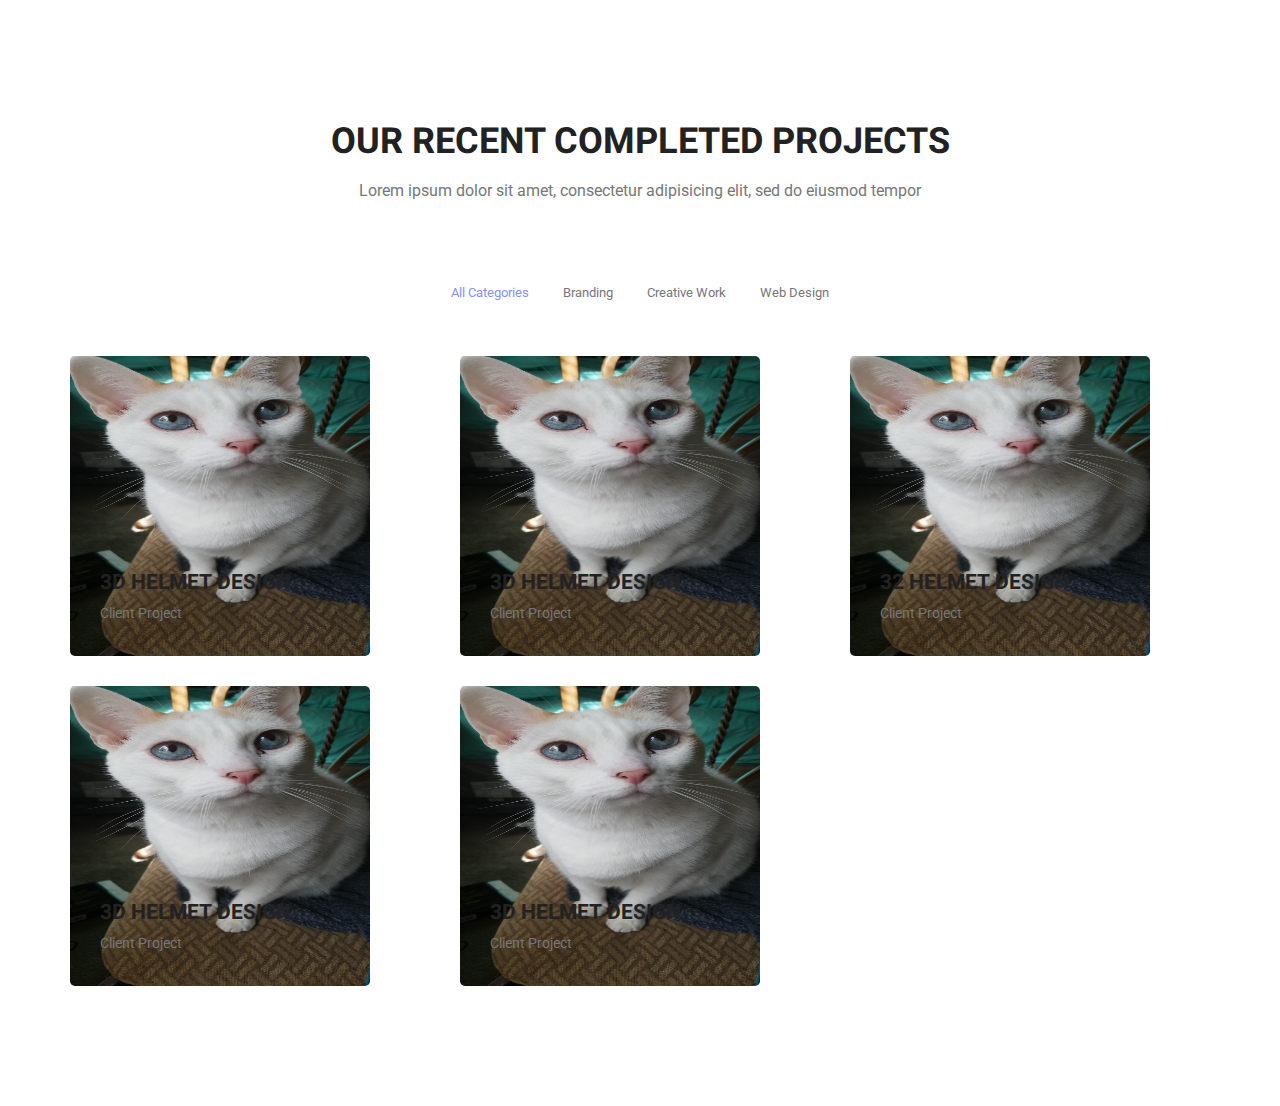
==== about me.html @ 54daa7ea "added photos in grid format" ====
<!doctype html>
<html lang="en">
    <head>
        <!-- Required meta tags -->
        <meta charset="utf-8">
        <meta name="viewport" content="width=device-width, initial-scale=1, shrink-to-fit=no">
        <link rel="icon" href="img/favicon.png" type="image/png">
        <title>Ronin Multi</title>
        <!-- Bootstrap CSS -->
        <link rel="stylesheet" href="css/bootstrap.css">
        <link rel="stylesheet" href="vendors/linericon/style.css">
        <link rel="stylesheet" href="css/font-awesome.min.css">
        <link rel="stylesheet" href="vendors/owl-carousel/owl.carousel.min.css">
        <link rel="stylesheet" href="vendors/lightbox/simpleLightbox.css">
        <link rel="stylesheet" href="vendors/nice-select/css/nice-select.css">
        <link rel="stylesheet" href="vendors/animate-css/animate.css">
        <link rel="stylesheet" href="vendors/flaticon/flaticon.css">
        <!-- main css -->
        <link rel="stylesheet" href="css/about-style.css">
        <link rel="stylesheet" href="css/respons-syle.css">
    </head>
    <body>
    
        <!--================Projects Area =================-->
        <section class="projects_area p_120">
        	<div class="container">
        		<div class="main_title">
					<h2>Our Recent Completed Projects</h2>
					<p>Lorem ipsum dolor sit amet, consectetur adipisicing elit, sed do eiusmod tempor</p>
				</div>
        		<div class="projects_fillter">
					<ul class="filter list">
						<li class="active" data-filter="*"><a href="#">All Categories</a></li>
						<li data-filter=".brand"><a href="#">Branding</a></li>
						<li data-filter=".work"><a href="#">Creative Work </a></li>
						<li data-filter=".web"><a href="#">Web Design</a></li>
					</ul>
				</div>
				<div class="projects_inner row">
					<div class="col-lg-4 col-sm-6 brand web">
						<div class="projects_item">
							<img class="img-fluid" src="photos/Angel1.jpg" alt="" style = "width:300px; height:300px;">
							<div class="projects_text">
								<a href="portfolio-details.html"><h4>3D Helmet Design</h4></a>
								<p>Client Project</p>
							</div>
						</div>
					</div>
					<div class="col-lg-4 col-sm-6 brand work">
						<div class="projects_item">
							<img class="img-fluid" src="photos/Angel1.jpg" alt="" style = "width:300px; height:300px;">
							<div class="projects_text">
								<a href="portfolio-details.html"><h4>3D Helmet Design</h4></a>
								<p>Client Project</p>
							</div>
						</div>
					</div>
					<div class="col-lg-4 col-sm-6 work">
						<div class="projects_item">
							<img class="img-fluid" src="photos/Angel1.jpg" alt="" style = "width:300px; height:300px;">
							<div class="projects_text">
								<a href="portfolio-details.html"><h4>32 Helmet Design</h4></a>
								<p>Client Project</p>
							</div>
						</div>
					</div>
					<div class="col-lg-4 col-sm-6 brand work">
						<div class="projects_item">
							<img class="img-fluid" src="photos/Angel1.jpg" alt="" style = "width:300px; height:300px;">
							<div class="projects_text">
								<a href="portfolio-details.html"><h4>3D Helmet Design</h4></a>
								<p>Client Project</p>
							</div>
						</div>
					</div>
					<div class="col-lg-4 col-sm-6 brand work web">
						<div class="projects_item">
							<img class="img-fluid" src="photos/Angel1.jpg" alt="" style = "width:300px; height:300px;">
							<div class="projects_text">
								<a href="portfolio-details.html"><h4>3D Helmet Design</h4></a>
								<p>Client Project</p>
							</div>
						</div>
					</div>
				</div>
        	</div>
        </section>
        <!--================End Projects Area =================-->
---- css/about-style.css ----
/*----------------------------------------------------
@File: Default Styles
@Author: Rocky Ahmed
@URL: http://wethemez.com
Author E-mail: rockybd1995@gmail.com

This file contains the styling for the actual theme, this
is the file you need to edit to change the look of the
theme.
---------------------------------------------------- */
/*=====================================================================
@Template Name: HostHub Construction 
@Author: Rocky Ahmed
@Developed By: Rocky Ahmed
@Developer URL: http://rocky.wethemez.com
Author E-mail: rockybd1995@gmail.com

@Default Styles

Table of Content:
01/ Variables
02/ predefin
03/ header
04/ button
05/ banner
06/ breadcrumb
07/ about
08/ team
09/ project 
10/ price 
11/ team 
12/ blog 
13/ video  
14/ features  
15/ career  
16/ contact 
17/ footer

=====================================================================*/
/*----------------------------------------------------*/
/*font Variables*/
/*Color Variables*/
/*=================== fonts ====================*/
@import url("https://fonts.googleapis.com/css?family=Heebo:300,400,500,700|Roboto:300,400,500,700");
/*---------------------------------------------------- */
/*----------------------------------------------------*/
.list {
  list-style: none;
  margin: 0px;
  padding: 0px; }

a {
  text-decoration: none;
  transition: all 0.3s ease-in-out; }
  a:hover, a:focus {
    text-decoration: none;
    outline: none; }

.row.m0 {
  margin: 0px; }

body {
  line-height: 26px;
  font-size: 16px;
  font-family: "Roboto", sans-serif;
  font-weight: normal;
  color: #777777; }

h1, h2, h3, h4, h5, h6 {
  font-family: "Heebo", sans-serif;
  font-weight: bold; }

button:focus {
  outline: none;
  box-shadow: none; }

.p_120 {
  padding-top: 120px;
  padding-bottom: 120px; }

.pad_top {
  padding-top: 120px; }

.pad_btm {
  padding-bottom: 120px; }

.mt-25 {
  margin-top: 25px; }

.p0 {
  padding-left: 0px;
  padding-right: 0px; }

@media (min-width: 1200px) {
  .container {
    max-width: 1170px; } }

@media (min-width: 1620px) {
  .box_1620 {
    max-width: 1650px;
    margin: auto; } }
.white_bg {
  background: #fff !important; }

/* Main Title Area css
============================================================================================ */
.main_title {
  text-align: center;
  margin-bottom: 75px; }
  .main_title h2 {
    font-family: "Heebo", sans-serif;
    font-size: 36px;
    color: #222222;
    font-weight: bold;
    margin-bottom: 15px;
    text-transform: uppercase; }
  .main_title p {
    font-size: 16px;
    font-family: "Roboto", sans-serif;
    line-height: 26px;
    color: #777777;
    margin-bottom: 0px;
    max-width: 570px;
    margin: auto; }
  .main_title.white h2 {
    color: #fff; }
  .main_title.white p {
    color: #fff;
    opacity: .6; }

/* End Main Title Area css
============================================================================================ */
/*---------------------------------------------------- */
/*----------------------------------------------------*/
.header_area {
  position: absolute;
  width: 100%;
  top: 0;
  left: 0;
  z-index: 99;
  transition: background 0.4s, all 0.3s linear; }
  .header_area .navbar {
    background: transparent;
    padding: 0px;
    border: 0px;
    border-radius: 0px; }
    .header_area .navbar .nav .nav-item {
      margin-right: 45px; }
      .header_area .navbar .nav .nav-item .nav-link {
        font: 500 12px/100px "Roboto", sans-serif;
        text-transform: uppercase;
        color: #222222;
        padding: 0px;
        display: inline-block; }
        .header_area .navbar .nav .nav-item .nav-link:after {
          display: none; }
      .header_area .navbar .nav .nav-item.submenu {
        position: relative; }
        .header_area .navbar .nav .nav-item.submenu ul {
          border: none;
          padding: 0px;
          border-radius: 0px;
          box-shadow: none;
          margin: 0px;
          background: #fff; }
          @media (min-width: 992px) {
            .header_area .navbar .nav .nav-item.submenu ul {
              position: absolute;
              top: 120%;
              left: 0px;
              min-width: 200px;
              text-align: left;
              opacity: 0;
              transition: all 300ms ease-in;
              visibility: hidden;
              display: block;
              border: none;
              padding: 0px;
              border-radius: 0px;
              box-shadow: 0px 10px 30px 0px rgba(0, 0, 0, 0.4); } }
          .header_area .navbar .nav .nav-item.submenu ul:before {
            content: "";
            width: 0;
            height: 0;
            border-style: solid;
            border-width: 10px 10px 0 10px;
            border-color: #eeeeee transparent transparent transparent;
            position: absolute;
            right: 24px;
            top: 45px;
            z-index: 3;
            opacity: 0;
            transition: all 400ms linear; }
          .header_area .navbar .nav .nav-item.submenu ul .nav-item {
            display: block;
            float: none;
            margin-right: 0px;
            border-bottom: 1px solid #ededed;
            margin-left: 0px;
            transition: all 0.4s linear; }
            .header_area .navbar .nav .nav-item.submenu ul .nav-item .nav-link {
              line-height: 45px;
              color: #222222;
              padding: 0px 30px;
              transition: all 150ms linear;
              display: block;
              margin-right: 0px; }
            .header_area .navbar .nav .nav-item.submenu ul .nav-item:last-child {
              border-bottom: none; }
            .header_area .navbar .nav .nav-item.submenu ul .nav-item:hover .nav-link {
              background: #8490ff;
              color: #fff; }
        @media (min-width: 992px) {
          .header_area .navbar .nav .nav-item.submenu:hover ul {
            visibility: visible;
            opacity: 1;
            top: 100%; } }
        .header_area .navbar .nav .nav-item.submenu:hover ul .nav-item {
          margin-top: 0px; }
      .header_area .navbar .nav .nav-item:last-child {
        margin-right: 0px; }
    .header_area .navbar .search {
      font-size: 12px;
      line-height: 60px;
      display: inline-block;
      color: #222222;
      margin-left: 80px; }
      .header_area .navbar .search i {
        font-weight: 600; }
  .header_area.navbar_fixed .main_menu {
    position: fixed;
    width: 100%;
    top: -70px;
    left: 0;
    right: 0;
    background: #fff;
    transform: translateY(70px);
    transition: transform 500ms ease, background 500ms ease;
    -webkit-transition: transform 500ms ease, background 500ms ease;
    box-shadow: 0px 3px 16px 0px rgba(0, 0, 0, 0.1); }
    .header_area.navbar_fixed .main_menu .navbar .nav .nav-item .nav-link {
      line-height: 70px; }
  @media (min-width: 992px) {
    .header_area.white_menu .navbar .navbar-brand img {
      display: none; }
      .header_area.white_menu .navbar .navbar-brand img + img {
        display: inline-block; } }
  @media (max-width: 991px) {
    .header_area.white_menu .navbar .navbar-brand img {
      display: inline-block; }
      .header_area.white_menu .navbar .navbar-brand img + img {
        display: none; } }
  .header_area.white_menu .navbar .nav .nav-item .nav-link {
    color: #fff; }
  .header_area.white_menu.navbar_fixed .main_menu .navbar .navbar-brand img {
    display: inline-block; }
    .header_area.white_menu.navbar_fixed .main_menu .navbar .navbar-brand img + img {
      display: none; }
  .header_area.white_menu.navbar_fixed .main_menu .navbar .nav .nav-item .nav-link {
    line-height: 70px;
    color: #222222; }

.top_menu {
  background: #ec9d5f; }
  .top_menu .float-left a {
    line-height: 40px;
    display: inline-block;
    color: #fff;
    font-family: "Roboto", sans-serif;
    text-transform: uppercase;
    font-size: 12px;
    margin-right: 50px;
    transition: all 300ms linear 0s; }
    .top_menu .float-left a:last-child {
      margin-right: 0px; }
    .top_menu .float-left a:hover {
      color: #8490ff; }
  .top_menu .float-right .pur_btn {
    background: #8490ff;
    color: #fff;
    font-family: "Roboto", sans-serif;
    line-height: 40px;
    display: block;
    padding: 0px 40px;
    font-weight: 500;
    font-size: 12px; }

/*---------------------------------------------------- */
/*----------------------------------------------------*/
/* Home Banner Area css
============================================================================================ */
.home_banner_area {
  z-index: 1;
  background: url(../img/banner/home-banner.jpg) no-repeat scroll center center;
  background-size: cover; }
  .home_banner_area .banner_inner {
    width: 100%; }
    .home_banner_area .banner_inner .home_left_img {
      padding-top: 195px; }
    .home_banner_area .banner_inner .col-lg-6 {
      vertical-align: middle;
      align-self: center; }
    .home_banner_area .banner_inner .banner_content {
      text-align: left;
      color: #222222; }
      .home_banner_area .banner_inner .banner_content h5 {
        font-size: 14px;
        font-family: "Roboto", sans-serif;
        text-transform: uppercase;
        letter-spacing: 2.1px;
        margin-bottom: 20px; }
      .home_banner_area .banner_inner .banner_content h2 {
        margin-top: 0px;
        font-size: 48px;
        font-weight: bold;
        font-family: "Heebo", sans-serif;
        line-height: 54px;
        text-transform: uppercase;
        margin-bottom: 20px; }
      .home_banner_area .banner_inner .banner_content p {
        color: #777777;
        font-family: "Roboto", sans-serif;
        max-width: 680px;
        font-size: 14px;
        line-height: 26px;
        margin: 0px auto 45px; }
      .home_banner_area .banner_inner .banner_content .banner_map_img {
        text-align: right; }

.blog_banner {
  min-height: 780px;
  position: relative;
  z-index: 1;
  overflow: hidden;
  margin-bottom: 0px; }
  .blog_banner .banner_inner {
    background: #04091e;
    position: relative;
    overflow: hidden;
    width: 100%;
    min-height: 780px;
    z-index: 1; }
    .blog_banner .banner_inner .overlay {
      background: url(../img/banner/banner-2.jpg) no-repeat scroll center center;
      opacity: .5;
      height: 125%;
      position: absolute;
      left: 0px;
      top: 0px;
      width: 100%;
      z-index: -1; }
    .blog_banner .banner_inner .blog_b_text {
      max-width: 700px;
      margin: auto;
      color: #fff;
      margin-top: 40px; }
      .blog_banner .banner_inner .blog_b_text h2 {
        font-size: 60px;
        font-weight: 500;
        font-family: "Roboto", sans-serif;
        line-height: 66px;
        margin-bottom: 15px; }
      .blog_banner .banner_inner .blog_b_text p {
        font-size: 16px;
        margin-bottom: 35px; }
      .blog_banner .banner_inner .blog_b_text .white_bg_btn {
        line-height: 42px;
        padding: 0px 45px; }

.banner_box {
  max-width: 1620px;
  margin: auto; }

.banner_area {
  position: relative;
  z-index: 1;
  min-height: 430px; }
  .banner_area .banner_inner {
    position: relative;
    overflow: hidden;
    width: 100%;
    min-height: 430px;
    background: #f9f9ff;
    z-index: 1; }
    .banner_area .banner_inner .banner_content {
      margin-top: 70px; }
      .banner_area .banner_inner .banner_content h2 {
        color: #222222;
        font-size: 36px;
        font-family: "Heebo", sans-serif;
        margin-bottom: 0px;
        text-transform: uppercase;
        font-weight: bold; }
      .banner_area .banner_inner .banner_content .page_link a {
        font-size: 14px;
        color: #777777;
        font-family: "Roboto", sans-serif;
        margin-right: 32px;
        position: relative; }
        .banner_area .banner_inner .banner_content .page_link a:before {
          content: "\e87a";
          font-family: 'Linearicons-Free';
          font-size: 14px;
          position: absolute;
          right: -25px;
          top: 54%;
          transform: translateY(-50%); }
        .banner_area .banner_inner .banner_content .page_link a:last-child {
          margin-right: 0px; }
          .banner_area .banner_inner .banner_content .page_link a:last-child:before {
            display: none; }

/* End Home Banner Area css
============================================================================================ */
/*---------------------------------------------------- */
/*----------------------------------------------------*/
/* Latest Blog Area css
============================================================================================ */
.l_blog_item .l_blog_text .date {
  margin-top: 24px;
  margin-bottom: 15px; }
  .l_blog_item .l_blog_text .date a {
    color: #777777;
    font-size: 12px;
    font-family: "Roboto", sans-serif; }
.l_blog_item .l_blog_text h4 {
  font-size: 21px;
  color: #222222;
  margin-bottom: 20px;
  transition: all 300ms linear 0s;
  font-family: "Heebo", sans-serif;
  font-weight: bold;
  text-transform: uppercase;
  max-width: 300px; }
  .l_blog_item .l_blog_text h4:hover {
    color: #8490ff; }
.l_blog_item .l_blog_text p {
  margin-bottom: 0px;
  font-size: 14px;
  font-family: "Roboto", sans-serif; }

/* End Latest Blog Area css
============================================================================================ */
/* Causes Area css
============================================================================================ */
.causes_slider .owl-dots {
  text-align: center;
  margin-top: 80px; }
  .causes_slider .owl-dots .owl-dot {
    height: 14px;
    width: 14px;
    background: #eeeeee;
    display: inline-block;
    margin-right: 7px; }
    .causes_slider .owl-dots .owl-dot:last-child {
      margin-right: 0px; }
    .causes_slider .owl-dots .owl-dot.active {
      background: #8490ff; }

.causes_item {
  background: #fff; }
  .causes_item .causes_img {
    position: relative; }
    .causes_item .causes_img .c_parcent {
      position: absolute;
      bottom: 0px;
      width: 100%;
      left: 0px;
      height: 3px;
      background: rgba(255, 255, 255, 0.5); }
      .causes_item .causes_img .c_parcent span {
        width: 70%;
        height: 3px;
        background: #8490ff;
        position: absolute;
        left: 0px;
        bottom: 0px; }
        .causes_item .causes_img .c_parcent span:before {
          content: "75%";
          position: absolute;
          right: -10px;
          bottom: 0px;
          background: #8490ff;
          color: #fff;
          padding: 0px 5px; }
  .causes_item .causes_text {
    padding: 30px 35px 40px 30px; }
    .causes_item .causes_text h4 {
      color: #222222;
      font-family: "Roboto", sans-serif;
      font-size: 18px;
      font-weight: 600;
      margin-bottom: 15px;
      cursor: pointer; }
      .causes_item .causes_text h4:hover {
        color: #8490ff; }
    .causes_item .causes_text p {
      font-size: 14px;
      line-height: 24px;
      color: #777777;
      font-weight: 300;
      margin-bottom: 0px; }
  .causes_item .causes_bottom a {
    width: 50%;
    border: 1px solid #8490ff;
    text-align: center;
    float: left;
    line-height: 50px;
    background: #8490ff;
    color: #fff;
    font-family: "Roboto", sans-serif;
    font-size: 14px;
    font-weight: 500; }
    .causes_item .causes_bottom a + a {
      border-color: #eeeeee;
      background: #fff;
      font-size: 14px;
      color: #222222; }

/* End Causes Area css
============================================================================================ */
/*================= latest_blog_area css =============*/
.single-recent-blog-post {
  margin-bottom: 30px; }
  .single-recent-blog-post .thumb {
    overflow: hidden; }
    .single-recent-blog-post .thumb img {
      transition: all 0.7s linear; }
  .single-recent-blog-post .details {
    padding-top: 30px; }
    .single-recent-blog-post .details .sec_h4 {
      line-height: 24px;
      padding: 10px 0px 13px;
      transition: all 0.3s linear; }
      .single-recent-blog-post .details .sec_h4:hover {
        color: #777777; }
  .single-recent-blog-post .date {
    font-size: 14px;
    line-height: 24px;
    font-weight: 400; }
  .single-recent-blog-post:hover img {
    transform: scale(1.23) rotate(10deg); }

.tags .tag_btn {
  font-size: 12px;
  font-weight: 500;
  line-height: 20px;
  border: 1px solid #eeeeee;
  display: inline-block;
  padding: 1px 18px;
  text-align: center;
  color: #222222; }
  .tags .tag_btn:before {
    background: #8490ff; }
  .tags .tag_btn + .tag_btn {
    margin-left: 2px; }

/*========= blog_categorie_area css ===========*/
.blog_categorie_area {
  padding-top: 80px;
  padding-bottom: 80px; }

.categories_post {
  position: relative;
  text-align: center;
  cursor: pointer; }
  .categories_post img {
    max-width: 100%; }
  .categories_post .categories_details {
    position: absolute;
    top: 20px;
    left: 20px;
    right: 20px;
    bottom: 20px;
    background: rgba(34, 34, 34, 0.8);
    color: #fff;
    transition: all 0.3s linear;
    display: flex;
    align-items: center;
    justify-content: center; }
    .categories_post .categories_details h5 {
      margin-bottom: 0px;
      font-size: 18px;
      line-height: 26px;
      text-transform: uppercase;
      color: #fff;
      position: relative; }
    .categories_post .categories_details p {
      font-weight: 300;
      font-size: 14px;
      line-height: 26px;
      margin-bottom: 0px; }
    .categories_post .categories_details .border_line {
      margin: 10px 0px;
      background: #fff;
      width: 100%;
      height: 1px; }
  .categories_post:hover .categories_details {
    background: rgba(56, 152, 248, 0.85); }

/*============ blog_left_sidebar css ==============*/
.blog_item {
  margin-bottom: 40px; }

.blog_info {
  padding-top: 30px; }
  .blog_info .post_tag {
    padding-bottom: 20px; }
    .blog_info .post_tag a {
      font: 300 14px/21px "Roboto", sans-serif;
      color: #222222; }
      .blog_info .post_tag a:hover {
        color: #777777; }
      .blog_info .post_tag a.active {
        color: #8490ff; }
  .blog_info .blog_meta li a {
    font: 300 14px/20px "Roboto", sans-serif;
    color: #777777;
    vertical-align: middle;
    padding-bottom: 12px;
    display: inline-block; }
    .blog_info .blog_meta li a i {
      color: #222222;
      font-size: 16px;
      font-weight: 600;
      padding-left: 15px;
      line-height: 20px;
      vertical-align: middle; }
    .blog_info .blog_meta li a:hover {
      color: #8490ff; }

.blog_post img {
  max-width: 100%; }

.blog_details {
  padding-top: 20px; }
  .blog_details h2 {
    font-size: 24px;
    line-height: 36px;
    color: #222222;
    font-weight: 600;
    transition: all 0.3s linear; }
    .blog_details h2:hover {
      color: #8490ff; }
  .blog_details p {
    margin-bottom: 26px; }

.view_btn {
  font-size: 14px;
  line-height: 36px;
  display: inline-block;
  color: #222222;
  font-weight: 500;
  padding: 0px 30px;
  background: #fff; }

.blog_right_sidebar {
  border: 1px solid #eeeeee;
  background: #fafaff;
  padding: 30px; }
  .blog_right_sidebar .widget_title {
    font-size: 18px;
    line-height: 25px;
    background: #8490ff;
    text-align: center;
    color: #fff;
    padding: 8px 0px;
    margin-bottom: 30px; }
  .blog_right_sidebar .search_widget .input-group .form-control {
    font-size: 14px;
    line-height: 29px;
    border: 0px;
    width: 100%;
    font-weight: 300;
    color: #fff;
    padding-left: 20px;
    border-radius: 45px;
    z-index: 0;
    background: #8490ff; }
    .blog_right_sidebar .search_widget .input-group .form-control.placeholder {
      color: #fff; }
    .blog_right_sidebar .search_widget .input-group .form-control:-moz-placeholder {
      color: #fff; }
    .blog_right_sidebar .search_widget .input-group .form-control::-moz-placeholder {
      color: #fff; }
    .blog_right_sidebar .search_widget .input-group .form-control::-webkit-input-placeholder {
      color: #fff; }
    .blog_right_sidebar .search_widget .input-group .form-control:focus {
      box-shadow: none; }
  .blog_right_sidebar .search_widget .input-group .btn-default {
    position: absolute;
    right: 20px;
    background: transparent;
    border: 0px;
    box-shadow: none;
    font-size: 14px;
    color: #fff;
    padding: 0px;
    top: 50%;
    transform: translateY(-50%);
    z-index: 1; }
  .blog_right_sidebar .author_widget {
    text-align: center; }
    .blog_right_sidebar .author_widget h4 {
      font-size: 18px;
      line-height: 20px;
      color: #222222;
      margin-bottom: 5px;
      margin-top: 30px; }
    .blog_right_sidebar .author_widget p {
      margin-bottom: 0px; }
    .blog_right_sidebar .author_widget .social_icon {
      padding: 7px 0px 15px; }
      .blog_right_sidebar .author_widget .social_icon a {
        font-size: 14px;
        color: #222222;
        transition: all 0.2s linear; }
        .blog_right_sidebar .author_widget .social_icon a + a {
          margin-left: 20px; }
        .blog_right_sidebar .author_widget .social_icon a:hover {
          color: #8490ff; }
  .blog_right_sidebar .popular_post_widget .post_item .media-body {
    justify-content: center;
    align-self: center;
    padding-left: 20px; }
    .blog_right_sidebar .popular_post_widget .post_item .media-body h3 {
      font-size: 14px;
      line-height: 20px;
      color: #222222;
      margin-bottom: 4px;
      transition: all 0.3s linear; }
      .blog_right_sidebar .popular_post_widget .post_item .media-body h3:hover {
        color: #8490ff; }
    .blog_right_sidebar .popular_post_widget .post_item .media-body p {
      font-size: 12px;
      line-height: 21px;
      margin-bottom: 0px; }
  .blog_right_sidebar .popular_post_widget .post_item + .post_item {
    margin-top: 20px; }
  .blog_right_sidebar .post_category_widget .cat-list li {
    border-bottom: 2px dotted #eee;
    transition: all 0.3s ease 0s;
    padding-bottom: 12px; }
    .blog_right_sidebar .post_category_widget .cat-list li a {
      font-size: 14px;
      line-height: 20px;
      color: #777; }
      .blog_right_sidebar .post_category_widget .cat-list li a p {
        margin-bottom: 0px; }
    .blog_right_sidebar .post_category_widget .cat-list li + li {
      padding-top: 15px; }
    .blog_right_sidebar .post_category_widget .cat-list li:hover {
      border-color: #8490ff; }
      .blog_right_sidebar .post_category_widget .cat-list li:hover a {
        color: #8490ff; }
  .blog_right_sidebar .newsletter_widget {
    text-align: center; }
    .blog_right_sidebar .newsletter_widget .form-group {
      margin-bottom: 8px; }
    .blog_right_sidebar .newsletter_widget .input-group-prepend {
      margin-right: -1px; }
    .blog_right_sidebar .newsletter_widget .input-group-text {
      background: #fff;
      border-radius: 0px;
      vertical-align: top;
      font-size: 12px;
      line-height: 36px;
      padding: 0px 0px 0px 15px;
      border: 1px solid #eeeeee;
      border-right: 0px; }
    .blog_right_sidebar .newsletter_widget .form-control {
      font-size: 12px;
      line-height: 24px;
      color: #cccccc;
      border: 1px solid #eeeeee;
      border-left: 0px;
      border-radius: 0px; }
      .blog_right_sidebar .newsletter_widget .form-control.placeholder {
        color: #cccccc; }
      .blog_right_sidebar .newsletter_widget .form-control:-moz-placeholder {
        color: #cccccc; }
      .blog_right_sidebar .newsletter_widget .form-control::-moz-placeholder {
        color: #cccccc; }
      .blog_right_sidebar .newsletter_widget .form-control::-webkit-input-placeholder {
        color: #cccccc; }
      .blog_right_sidebar .newsletter_widget .form-control:focus {
        outline: none;
        box-shadow: none; }
    .blog_right_sidebar .newsletter_widget .bbtns {
      background-image: -moz-linear-gradient(0deg, #8490ff 0%, #62bdfc 100%);
      background-image: -webkit-linear-gradient(0deg, #8490ff 0%, #62bdfc 100%);
      background-image: -ms-linear-gradient(0deg, #8490ff 0%, #62bdfc 100%);
      color: #fff;
      font-size: 12px;
      line-height: 38px;
      display: inline-block;
      font-weight: 500;
      padding: 0px 24px 0px 24px;
      border-radius: 0; }
    .blog_right_sidebar .newsletter_widget .text-bottom {
      font-size: 12px; }
  .blog_right_sidebar .tag_cloud_widget ul li {
    display: inline-block; }
    .blog_right_sidebar .tag_cloud_widget ul li a {
      display: inline-block;
      border: 1px solid #eee;
      background: #fff;
      padding: 0px 13px;
      margin-bottom: 8px;
      transition: all 0.3s ease 0s;
      color: #222222;
      font-size: 12px; }
      .blog_right_sidebar .tag_cloud_widget ul li a:hover {
        background-image: -moz-linear-gradient(0deg, #8490ff 0%, #62bdfc 100%);
        background-image: -webkit-linear-gradient(0deg, #8490ff 0%, #62bdfc 100%);
        background-image: -ms-linear-gradient(0deg, #8490ff 0%, #62bdfc 100%);
        color: #fff; }
  .blog_right_sidebar .br {
    width: 100%;
    height: 1px;
    background: #eeeeee;
    margin: 30px 0px; }

.blog-pagination {
  padding-top: 25px;
  padding-bottom: 95px; }
  .blog-pagination .page-link {
    border-radius: 0; }
  .blog-pagination .page-item {
    border: none; }

.page-link {
  background: transparent;
  font-weight: 400; }

.blog-pagination .page-item.active .page-link {
  background-color: #8490ff;
  border-color: transparent;
  color: #fff; }

.blog-pagination .page-link {
  position: relative;
  display: block;
  padding: 0.5rem 0.75rem;
  margin-left: -1px;
  line-height: 1.25;
  color: #8a8a8a;
  border: none; }

.blog-pagination .page-link .lnr {
  font-weight: 600; }

.blog-pagination .page-item:last-child .page-link,
.blog-pagination .page-item:first-child .page-link {
  border-radius: 0; }

.blog-pagination .page-link:hover {
  color: #fff;
  text-decoration: none;
  background-color: #8490ff;
  border-color: #eee; }

/*============ Start Blog Single Styles  =============*/
.single-post-area .social-links {
  padding-top: 10px; }
  .single-post-area .social-links li {
    display: inline-block;
    margin-bottom: 10px; }
    .single-post-area .social-links li a {
      color: #cccccc;
      padding: 7px;
      font-size: 14px;
      transition: all 0.2s linear; }
      .single-post-area .social-links li a:hover {
        color: #222222; }
.single-post-area .blog_details {
  padding-top: 26px; }
  .single-post-area .blog_details p {
    margin-bottom: 10px; }
.single-post-area .quotes {
  margin-top: 20px;
  margin-bottom: 30px;
  padding: 24px 35px 24px 30px;
  background-color: white;
  box-shadow: -20.84px 21.58px 30px 0px rgba(176, 176, 176, 0.1);
  font-size: 14px;
  line-height: 24px;
  color: #777;
  font-style: italic; }
.single-post-area .arrow {
  position: absolute; }
  .single-post-area .arrow .lnr {
    font-size: 20px;
    font-weight: 600; }
.single-post-area .thumb .overlay-bg {
  background: rgba(0, 0, 0, 0.8); }
.single-post-area .navigation-area {
  border-top: 1px solid #eee;
  padding-top: 30px;
  margin-top: 60px; }
  .single-post-area .navigation-area p {
    margin-bottom: 0px; }
  .single-post-area .navigation-area h4 {
    font-size: 18px;
    line-height: 25px;
    color: #222222; }
  .single-post-area .navigation-area .nav-left {
    text-align: left; }
    .single-post-area .navigation-area .nav-left .thumb {
      margin-right: 20px;
      background: #000; }
      .single-post-area .navigation-area .nav-left .thumb img {
        transition: all 300ms linear 0s; }
    .single-post-area .navigation-area .nav-left .lnr {
      margin-left: 20px;
      opacity: 0;
      transition: all 300ms linear 0s; }
    .single-post-area .navigation-area .nav-left:hover .lnr {
      opacity: 1; }
    .single-post-area .navigation-area .nav-left:hover .thumb img {
      opacity: .5; }
    @media (max-width: 767px) {
      .single-post-area .navigation-area .nav-left {
        margin-bottom: 30px; } }
  .single-post-area .navigation-area .nav-right {
    text-align: right; }
    .single-post-area .navigation-area .nav-right .thumb {
      margin-left: 20px;
      background: #000; }
      .single-post-area .navigation-area .nav-right .thumb img {
        transition: all 300ms linear 0s; }
    .single-post-area .navigation-area .nav-right .lnr {
      margin-right: 20px;
      opacity: 0;
      transition: all 300ms linear 0s; }
    .single-post-area .navigation-area .nav-right:hover .lnr {
      opacity: 1; }
    .single-post-area .navigation-area .nav-right:hover .thumb img {
      opacity: .5; }
@media (max-width: 991px) {
  .single-post-area .sidebar-widgets {
    padding-bottom: 0px; } }

.comments-area {
  background: #fafaff;
  border: 1px solid #eee;
  padding: 50px 30px;
  margin-top: 50px; }
  @media (max-width: 414px) {
    .comments-area {
      padding: 50px 8px; } }
  .comments-area h4 {
    text-align: center;
    margin-bottom: 50px;
    color: #222222;
    font-size: 18px; }
  .comments-area h5 {
    font-size: 16px;
    margin-bottom: 0px; }
  .comments-area a {
    color: #222222; }
  .comments-area .comment-list {
    padding-bottom: 48px; }
    .comments-area .comment-list:last-child {
      padding-bottom: 0px; }
    .comments-area .comment-list.left-padding {
      padding-left: 25px; }
    @media (max-width: 413px) {
      .comments-area .comment-list .single-comment h5 {
        font-size: 12px; }
      .comments-area .comment-list .single-comment .date {
        font-size: 11px; }
      .comments-area .comment-list .single-comment .comment {
        font-size: 10px; } }
  .comments-area .thumb {
    margin-right: 20px; }
  .comments-area .date {
    font-size: 13px;
    color: #cccccc;
    margin-bottom: 13px; }
  .comments-area .comment {
    color: #777777;
    margin-bottom: 0px; }
  .comments-area .btn-reply {
    background-color: #fff;
    color: #222222;
    border: 1px solid #eee;
    padding: 2px 18px;
    font-size: 12px;
    display: block;
    font-weight: 600;
    transition: all 300ms linear 0s; }
    .comments-area .btn-reply:hover {
      background-color: #8490ff;
      color: #fff; }

.comment-form {
  background: #fafaff;
  text-align: center;
  border: 1px solid #eee;
  padding: 47px 30px 43px;
  margin-top: 50px;
  margin-bottom: 40px; }
  .comment-form h4 {
    text-align: center;
    margin-bottom: 50px;
    font-size: 18px;
    line-height: 22px;
    color: #222222; }
  .comment-form .name {
    padding-left: 0px; }
    @media (max-width: 767px) {
      .comment-form .name {
        padding-right: 0px;
        margin-bottom: 1rem; } }
  .comment-form .email {
    padding-right: 0px; }
    @media (max-width: 991px) {
      .comment-form .email {
        padding-left: 0px; } }
  .comment-form .form-control {
    padding: 8px 20px;
    background: #fff;
    border: none;
    border-radius: 0px;
    width: 100%;
    font-size: 14px;
    color: #777777;
    border: 1px solid transparent; }
    .comment-form .form-control:focus {
      box-shadow: none;
      border: 1px solid #eee; }
  .comment-form textarea.form-control {
    height: 140px;
    resize: none; }
  .comment-form ::-webkit-input-placeholder {
    /* Chrome/Opera/Safari */
    font-size: 13px;
    color: #777; }
  .comment-form ::-moz-placeholder {
    /* Firefox 19+ */
    font-size: 13px;
    color: #777; }
  .comment-form :-ms-input-placeholder {
    /* IE 10+ */
    font-size: 13px;
    color: #777; }
  .comment-form :-moz-placeholder {
    /* Firefox 18- */
    font-size: 13px;
    color: #777; }

/*============ End Blog Single Styles  =============*/
/*---------------------------------------------------- */
/*----------------------------------------------------*/
/* Home Map Area css
============================================================================================ */
.home_map_area {
  position: relative; }
  .home_map_area .mapBox2 {
    min-height: 600px; }
  .home_map_area .home_details {
    position: absolute;
    right: 0px;
    width: 100%;
    z-index: 10;
    top: 50%;
    transform: translateY(-50%); }
    .home_map_area .home_details .box_home_details {
      background: #fff;
      max-width: 457px;
      float: right;
      width: 100%;
      padding-left: 92px;
      padding-right: 92px;
      padding-top: 112px;
      padding-bottom: 112px;
      border-radius: 10px; }
      .home_map_area .home_details .box_home_details .media {
        margin-bottom: 26px; }
        .home_map_area .home_details .box_home_details .media:last-child {
          margin-bottom: 0px; }
        .home_map_area .home_details .box_home_details .media .d-flex {
          padding-right: 20px; }
          .home_map_area .home_details .box_home_details .media .d-flex i {
            font-size: 20px;
            background: linear-gradient(to right, #2c28b1 0%, #9b5cf6 70%);
            -webkit-background-clip: text;
            -webkit-text-fill-color: transparent; }
        .home_map_area .home_details .box_home_details .media .media-body h4 {
          font-size: 14px;
          color: #222222;
          text-transform: uppercase; }
        .home_map_area .home_details .box_home_details .media .media-body p {
          margin-bottom: 0px; }

/* End Home Map Form Area css
============================================================================================ */
/* Reservation Form Area css
============================================================================================ */
.reservation_form_area .res_form_inner {
  max-width: 555px;
  margin: auto;
  box-shadow: 0px 10px 30px 0px rgba(153, 153, 153, 0.1);
  padding: 75px 50px;
  position: relative; }
  .reservation_form_area .res_form_inner:before {
    content: "";
    background: url(../img/contact-shap-1.png);
    position: absolute;
    left: -125px;
    height: 421px;
    width: 98px;
    top: 50%;
    transform: translateY(-50%); }
  .reservation_form_area .res_form_inner:after {
    content: "";
    background: url(../img/contact-shap-2.png);
    position: absolute;
    right: -125px;
    height: 421px;
    width: 98px;
    top: 50%;
    transform: translateY(-50%); }

.reservation_form .form-group input {
  height: 40px;
  border-radius: 0px;
  border: 1px solid #eeeeee;
  outline: none;
  box-shadow: none;
  padding: 0px 15px;
  font-size: 13px;
  font-family: "Roboto", sans-serif;
  font-weight: 300;
  color: #999999; }
  .reservation_form .form-group input.placeholder {
    font-size: 13px;
    font-family: "Roboto", sans-serif;
    font-weight: 300;
    color: #999999; }
  .reservation_form .form-group input:-moz-placeholder {
    font-size: 13px;
    font-family: "Roboto", sans-serif;
    font-weight: 300;
    color: #999999; }
  .reservation_form .form-group input::-moz-placeholder {
    font-size: 13px;
    font-family: "Roboto", sans-serif;
    font-weight: 300;
    color: #999999; }
  .reservation_form .form-group input::-webkit-input-placeholder {
    font-size: 13px;
    font-family: "Roboto", sans-serif;
    font-weight: 300;
    color: #999999; }
.reservation_form .form-group .res_select {
  height: 40px;
  border: 1px solid #eeeeee;
  border-radius: 0px;
  width: 100%;
  padding: 0px 15px;
  line-height: 36px; }
  .reservation_form .form-group .res_select .current {
    font-size: 13px;
    font-family: "Roboto", sans-serif;
    font-weight: 300;
    color: #999999; }
  .reservation_form .form-group .res_select:after {
    content: "\e874";
    font-family: 'Linearicons-Free';
    color: #cccccc;
    transform: rotate(0deg);
    border: none;
    margin-top: -17px;
    font-size: 13px;
    right: 22px; }
.reservation_form .form-group:last-child {
  text-align: center; }

/* End Reservation Form Area css
============================================================================================ */
/*============== contact_area css ================*/
.mapBox {
  height: 420px;
  margin-bottom: 80px; }

.contact_info .info_item {
  position: relative;
  padding-left: 45px; }
  .contact_info .info_item i {
    position: absolute;
    left: 0;
    top: 0;
    font-size: 20px;
    line-height: 24px;
    color: #8490ff;
    font-weight: 600; }
  .contact_info .info_item h6 {
    font-size: 16px;
    line-height: 24px;
    color: "Roboto", sans-serif;
    font-weight: bold;
    margin-bottom: 0px;
    color: #222222; }
    .contact_info .info_item h6 a {
      color: #222222; }
  .contact_info .info_item p {
    font-size: 14px;
    line-height: 24px;
    padding: 2px 0px; }

.contact_form .form-group {
  margin-bottom: 10px; }
  .contact_form .form-group .form-control {
    font-size: 13px;
    line-height: 26px;
    color: #999;
    border: 1px solid #eeeeee;
    font-family: "Roboto", sans-serif;
    border-radius: 0px;
    padding-left: 20px; }
    .contact_form .form-group .form-control:focus {
      box-shadow: none;
      outline: none; }
    .contact_form .form-group .form-control.placeholder {
      color: #999; }
    .contact_form .form-group .form-control:-moz-placeholder {
      color: #999; }
    .contact_form .form-group .form-control::-moz-placeholder {
      color: #999; }
    .contact_form .form-group .form-control::-webkit-input-placeholder {
      color: #999; }
  .contact_form .form-group textarea {
    resize: none; }
    .contact_form .form-group textarea.form-control {
      height: 140px; }
.contact_form .submit_btn {
  margin-top: 20px;
  cursor: pointer; }

/* Contact Success and error Area css
============================================================================================ */
.modal-message .modal-dialog {
  position: absolute;
  top: 36%;
  left: 50%;
  transform: translateX(-50%) translateY(-50%) !important;
  margin: 0px;
  max-width: 500px;
  width: 100%; }
  .modal-message .modal-dialog .modal-content .modal-header {
    text-align: center;
    display: block;
    border-bottom: none;
    padding-top: 50px;
    padding-bottom: 50px; }
    .modal-message .modal-dialog .modal-content .modal-header .close {
      position: absolute;
      right: -15px;
      top: -15px;
      padding: 0px;
      color: #fff;
      opacity: 1;
      cursor: pointer; }
    .modal-message .modal-dialog .modal-content .modal-header h2 {
      display: block;
      text-align: center;
      color: #8490ff;
      padding-bottom: 10px;
      font-family: "Roboto", sans-serif; }
    .modal-message .modal-dialog .modal-content .modal-header p {
      display: block; }

/* End Contact Success and error Area css
============================================================================================ */
/*---------------------------------------------------- */
/*----------------------------------------------------*/
/*============== Elements Area css ================*/
.mb-20 {
  margin-bottom: 20px; }

.mb-30 {
  margin-bottom: 30px; }

.sample-text-area {
  padding: 100px 0px; }
  .sample-text-area .title_color {
    margin-bottom: 30px; }
  .sample-text-area p {
    line-height: 26px; }
    .sample-text-area p b {
      font-weight: bold;
      color: #8490ff; }
    .sample-text-area p i {
      color: #8490ff;
      font-style: italic; }
    .sample-text-area p sup {
      color: #8490ff;
      font-style: italic; }
    .sample-text-area p sub {
      color: #8490ff;
      font-style: italic; }
    .sample-text-area p del {
      color: #8490ff; }
    .sample-text-area p u {
      color: #8490ff; }

/*============== End Elements Area css ================*/
/*==============Elements Button Area css ================*/
.elements_button .title_color {
  margin-bottom: 30px;
  color: #222222; }

.title_color {
  color: #222222; }

.button-group-area {
  margin-top: 15px; }
  .button-group-area:nth-child(odd) {
    margin-top: 40px; }
  .button-group-area:first-child {
    margin-top: 0px; }
  .button-group-area .theme_btn {
    margin-right: 10px; }
  .button-group-area .white_btn {
    margin-right: 10px; }
  .button-group-area .link {
    text-decoration: underline;
    color: #222222;
    background: transparent; }
    .button-group-area .link:hover {
      color: #fff; }
  .button-group-area .disable {
    background: transparent;
    color: #007bff;
    cursor: not-allowed; }
    .button-group-area .disable:before {
      display: none; }

.primary {
  background: #52c5fd; }
  .primary:before {
    background: #2faae6; }

.success {
  background: #4cd3e3; }
  .success:before {
    background: #2ebccd; }

.info {
  background: #38a4ff; }
  .info:before {
    background: #298cdf; }

.warning {
  background: #f4e700; }
  .warning:before {
    background: #e1d608; }

.danger {
  background: #f54940; }
  .danger:before {
    background: #e13b33; }

.primary-border {
  background: transparent;
  border: 1px solid #52c5fd;
  color: #52c5fd; }
  .primary-border:before {
    background: #52c5fd; }

.success-border {
  background: transparent;
  border: 1px solid #4cd3e3;
  color: #4cd3e3; }
  .success-border:before {
    background: #4cd3e3; }

.info-border {
  background: transparent;
  border: 1px solid #38a4ff;
  color: #38a4ff; }
  .info-border:before {
    background: #38a4ff; }

.warning-border {
  background: #fff;
  border: 1px solid #f4e700;
  color: #f4e700; }
  .warning-border:before {
    background: #f4e700; }

.danger-border {
  background: transparent;
  border: 1px solid #f54940;
  color: #f54940; }
  .danger-border:before {
    background: #f54940; }

.link-border {
  background: transparent;
  border: 1px solid #8490ff;
  color: #8490ff; }
  .link-border:before {
    background: #8490ff; }

.radius {
  border-radius: 3px; }

.circle {
  border-radius: 20px; }

.arrow span {
  padding-left: 5px; }

.e-large {
  line-height: 50px;
  padding-top: 0px;
  padding-bottom: 0px; }

.large {
  line-height: 45px;
  padding-top: 0px;
  padding-bottom: 0px; }

.medium {
  line-height: 30px;
  padding-top: 0px;
  padding-bottom: 0px; }

.small {
  line-height: 25px;
  padding-top: 0px;
  padding-bottom: 0px; }

.general {
  line-height: 38px;
  padding-top: 0px;
  padding-bottom: 0px; }

/*==============End Elements Button Area css ================*/
/* =================================== */
/*  Elements Page Styles
/* =================================== */
/*---------- Start Elements Page -------------*/
.generic-banner {
  margin-top: 60px;
  text-align: center; }

.generic-banner .height {
  height: 600px; }

@media (max-width: 767.98px) {
  .generic-banner .height {
    height: 400px; } }
.generic-banner .generic-banner-content h2 {
  line-height: 1.2em;
  margin-bottom: 20px; }

@media (max-width: 991.98px) {
  .generic-banner .generic-banner-content h2 br {
    display: none; } }
.generic-banner .generic-banner-content p {
  text-align: center;
  font-size: 16px; }

@media (max-width: 991.98px) {
  .generic-banner .generic-banner-content p br {
    display: none; } }
.generic-content h1 {
  font-weight: 600; }

.about-generic-area {
  background: #fff; }

.about-generic-area p {
  margin-bottom: 20px; }

.white-bg {
  background: #fff; }

.section-top-border {
  padding: 50px 0;
  border-top: 1px dotted #eee; }

.switch-wrap {
  margin-bottom: 10px; }

.switch-wrap p {
  margin: 0; }

/*---------- End Elements Page -------------*/
.sample-text-area {
  padding: 100px 0 70px 0; }

.sample-text {
  margin-bottom: 0; }

.text-heading {
  margin-bottom: 30px;
  font-size: 24px; }

.typo-list {
  margin-bottom: 10px; }

@media (max-width: 767px) {
  .typo-sec {
    margin-bottom: 30px; } }
@media (max-width: 767px) {
  .element-wrap {
    margin-top: 30px; } }
b, sup, sub, u, del {
  color: #f8b600; }

h1 {
  font-size: 36px; }

h2 {
  font-size: 30px; }

h3 {
  font-size: 24px; }

h4 {
  font-size: 18px; }

h5 {
  font-size: 16px; }

h6 {
  font-size: 14px; }

.typography h1, .typography h2, .typography h3, .typography h4, .typography h5, .typography h6 {
  color: #777777; }

.button-area .border-top-generic {
  padding: 70px 15px;
  border-top: 1px dotted #eee; }

.button-group-area .genric-btn {
  margin-right: 10px;
  margin-top: 10px; }

.button-group-area .genric-btn:last-child {
  margin-right: 0; }

.circle {
  border-radius: 20px; }

.genric-btn {
  display: inline-block;
  outline: none;
  line-height: 40px;
  padding: 0 30px;
  font-size: .8em;
  text-align: center;
  text-decoration: none;
  font-weight: 500;
  cursor: pointer;
  -webkit-transition: all 0.3s ease 0s;
  -moz-transition: all 0.3s ease 0s;
  -o-transition: all 0.3s ease 0s;
  transition: all 0.3s ease 0s; }

.genric-btn:focus {
  outline: none; }

.genric-btn.e-large {
  padding: 0 40px;
  line-height: 50px; }

.genric-btn.large {
  line-height: 45px; }

.genric-btn.medium {
  line-height: 30px; }

.genric-btn.small {
  line-height: 25px; }

.genric-btn.radius {
  border-radius: 3px; }

.genric-btn.circle {
  border-radius: 20px; }

.genric-btn.arrow {
  display: -webkit-inline-box;
  display: -ms-inline-flexbox;
  display: inline-flex;
  -webkit-box-align: center;
  -ms-flex-align: center;
  align-items: center; }

.genric-btn.arrow span {
  margin-left: 10px; }

.genric-btn.default {
  color: #222222;
  background: #f9f9ff;
  border: 1px solid transparent; }

.genric-btn.default:hover {
  border: 1px solid #f9f9ff;
  background: #fff; }

.genric-btn.default-border {
  border: 1px solid #f9f9ff;
  background: #fff; }

.genric-btn.default-border:hover {
  color: #222222;
  background: #f9f9ff;
  border: 1px solid transparent; }

.genric-btn.primary {
  color: #fff;
  background: #f8b600;
  border: 1px solid transparent; }

.genric-btn.primary:hover {
  color: #f8b600;
  border: 1px solid #f8b600;
  background: #fff; }

.genric-btn.primary-border {
  color: #f8b600;
  border: 1px solid #f8b600;
  background: #fff; }

.genric-btn.primary-border:hover {
  color: #fff;
  background: #f8b600;
  border: 1px solid transparent; }

.genric-btn.success {
  color: #fff;
  background: #4cd3e3;
  border: 1px solid transparent; }

.genric-btn.success:hover {
  color: #4cd3e3;
  border: 1px solid #4cd3e3;
  background: #fff; }

.genric-btn.success-border {
  color: #4cd3e3;
  border: 1px solid #4cd3e3;
  background: #fff; }

.genric-btn.success-border:hover {
  color: #fff;
  background: #4cd3e3;
  border: 1px solid transparent; }

.genric-btn.info {
  color: #fff;
  background: #38a4ff;
  border: 1px solid transparent; }

.genric-btn.info:hover {
  color: #38a4ff;
  border: 1px solid #38a4ff;
  background: #fff; }

.genric-btn.info-border {
  color: #38a4ff;
  border: 1px solid #38a4ff;
  background: #fff; }

.genric-btn.info-border:hover {
  color: #fff;
  background: #38a4ff;
  border: 1px solid transparent; }

.genric-btn.warning {
  color: #fff;
  background: #f4e700;
  border: 1px solid transparent; }

.genric-btn.warning:hover {
  color: #f4e700;
  border: 1px solid #f4e700;
  background: #fff; }

.genric-btn.warning-border {
  color: #f4e700;
  border: 1px solid #f4e700;
  background: #fff; }

.genric-btn.warning-border:hover {
  color: #fff;
  background: #f4e700;
  border: 1px solid transparent; }

.genric-btn.danger {
  color: #fff;
  background: #f44a40;
  border: 1px solid transparent; }

.genric-btn.danger:hover {
  color: #f44a40;
  border: 1px solid #f44a40;
  background: #fff; }

.genric-btn.danger-border {
  color: #f44a40;
  border: 1px solid #f44a40;
  background: #fff; }

.genric-btn.danger-border:hover {
  color: #fff;
  background: #f44a40;
  border: 1px solid transparent; }

.genric-btn.link {
  color: #222222;
  background: #f9f9ff;
  text-decoration: underline;
  border: 1px solid transparent; }

.genric-btn.link:hover {
  color: #222222;
  border: 1px solid #f9f9ff;
  background: #fff; }

.genric-btn.link-border {
  color: #222222;
  border: 1px solid #f9f9ff;
  background: #fff;
  text-decoration: underline; }

.genric-btn.link-border:hover {
  color: #222222;
  background: #f9f9ff;
  border: 1px solid transparent; }

.genric-btn.disable {
  color: #222222, 0.3;
  background: #f9f9ff;
  border: 1px solid transparent;
  cursor: not-allowed; }

.generic-blockquote {
  padding: 30px 50px 30px 30px;
  background: #fff;
  border-left: 2px solid #f8b600; }

@media (max-width: 991px) {
  .progress-table-wrap {
    overflow-x: scroll; } }
.progress-table {
  background: #fff;
  padding: 15px 0px 30px 0px;
  min-width: 800px; }

.progress-table .serial {
  width: 11.83%;
  padding-left: 30px; }

.progress-table .country {
  width: 28.07%; }

.progress-table .visit {
  width: 19.74%; }

.progress-table .percentage {
  width: 40.36%;
  padding-right: 50px; }

.progress-table .table-head {
  display: flex; }

.progress-table .table-head .serial, .progress-table .table-head .country, .progress-table .table-head .visit, .progress-table .table-head .percentage {
  color: #222222;
  line-height: 40px;
  text-transform: uppercase;
  font-weight: 500; }

.progress-table .table-row {
  padding: 15px 0;
  border-top: 1px solid #edf3fd;
  display: flex; }

.progress-table .table-row .serial, .progress-table .table-row .country, .progress-table .table-row .visit, .progress-table .table-row .percentage {
  display: flex;
  align-items: center; }

.progress-table .table-row .country img {
  margin-right: 15px; }

.progress-table .table-row .percentage .progress {
  width: 80%;
  border-radius: 0px;
  background: transparent; }

.progress-table .table-row .percentage .progress .progress-bar {
  height: 5px;
  line-height: 5px; }

.progress-table .table-row .percentage .progress .progress-bar.color-1 {
  background-color: #6382e6; }

.progress-table .table-row .percentage .progress .progress-bar.color-2 {
  background-color: #e66686; }

.progress-table .table-row .percentage .progress .progress-bar.color-3 {
  background-color: #f09359; }

.progress-table .table-row .percentage .progress .progress-bar.color-4 {
  background-color: #73fbaf; }

.progress-table .table-row .percentage .progress .progress-bar.color-5 {
  background-color: #73fbaf; }

.progress-table .table-row .percentage .progress .progress-bar.color-6 {
  background-color: #6382e6; }

.progress-table .table-row .percentage .progress .progress-bar.color-7 {
  background-color: #a367e7; }

.progress-table .table-row .percentage .progress .progress-bar.color-8 {
  background-color: #e66686; }

.single-gallery-image {
  margin-top: 30px;
  background-repeat: no-repeat !important;
  background-position: center center !important;
  background-size: cover !important;
  height: 200px;
  -webkit-transition: all 0.3s ease 0s;
  -moz-transition: all 0.3s ease 0s;
  -o-transition: all 0.3s ease 0s;
  transition: all 0.3s ease 0s; }

.single-gallery-image:hover {
  opacity: .8; }

.list-style {
  width: 14px;
  height: 14px; }

.unordered-list li {
  position: relative;
  padding-left: 30px;
  line-height: 1.82em !important; }

.unordered-list li:before {
  content: "";
  position: absolute;
  width: 14px;
  height: 14px;
  border: 3px solid #f8b600;
  background: #fff;
  top: 4px;
  left: 0;
  border-radius: 50%; }

.ordered-list {
  margin-left: 30px; }

.ordered-list li {
  list-style-type: decimal-leading-zero;
  color: #f8b600;
  font-weight: 500;
  line-height: 1.82em !important; }

.ordered-list li span {
  font-weight: 300;
  color: #777777; }

.ordered-list-alpha li {
  margin-left: 30px;
  list-style-type: lower-alpha;
  color: #f8b600;
  font-weight: 500;
  line-height: 1.82em !important; }

.ordered-list-alpha li span {
  font-weight: 300;
  color: #777777; }

.ordered-list-roman li {
  margin-left: 30px;
  list-style-type: lower-roman;
  color: #f8b600;
  font-weight: 500;
  line-height: 1.82em !important; }

.ordered-list-roman li span {
  font-weight: 300;
  color: #777777; }

.single-input {
  display: block;
  width: 100%;
  line-height: 40px;
  border: none;
  outline: none;
  background: #f9f9ff;
  padding: 0 20px; }

.single-input:focus {
  outline: none; }

.input-group-icon {
  position: relative; }

.input-group-icon .icon {
  position: absolute;
  left: 20px;
  top: 0;
  line-height: 40px;
  z-index: 3; }

.input-group-icon .icon i {
  color: #797979; }

.input-group-icon .single-input {
  padding-left: 45px; }

.single-textarea {
  display: block;
  width: 100%;
  line-height: 40px;
  border: none;
  outline: none;
  background: #f9f9ff;
  padding: 0 20px;
  height: 100px;
  resize: none; }

.single-textarea:focus {
  outline: none; }

.single-input-primary {
  display: block;
  width: 100%;
  line-height: 40px;
  border: 1px solid transparent;
  outline: none;
  background: #f9f9ff;
  padding: 0 20px; }

.single-input-primary:focus {
  outline: none;
  border: 1px solid #f8b600; }

.single-input-accent {
  display: block;
  width: 100%;
  line-height: 40px;
  border: 1px solid transparent;
  outline: none;
  background: #f9f9ff;
  padding: 0 20px; }

.single-input-accent:focus {
  outline: none;
  border: 1px solid #eb6b55; }

.single-input-secondary {
  display: block;
  width: 100%;
  line-height: 40px;
  border: 1px solid transparent;
  outline: none;
  background: #f9f9ff;
  padding: 0 20px; }

.single-input-secondary:focus {
  outline: none;
  border: 1px solid #f09359; }

.default-switch {
  width: 35px;
  height: 17px;
  border-radius: 8.5px;
  background: #fff;
  position: relative;
  cursor: pointer; }

.default-switch input {
  position: absolute;
  left: 0;
  top: 0;
  right: 0;
  bottom: 0;
  width: 100%;
  height: 100%;
  opacity: 0;
  cursor: pointer; }

.default-switch input + label {
  position: absolute;
  top: 1px;
  left: 1px;
  width: 15px;
  height: 15px;
  border-radius: 50%;
  background: #f8b600;
  -webkit-transition: all 0.2s;
  -moz-transition: all 0.2s;
  -o-transition: all 0.2s;
  transition: all 0.2s;
  box-shadow: 0px 4px 5px 0px rgba(0, 0, 0, 0.2);
  cursor: pointer; }

.default-switch input:checked + label {
  left: 19px; }

.single-element-widget {
  margin-bottom: 30px; }

.primary-switch {
  width: 35px;
  height: 17px;
  border-radius: 8.5px;
  background: #fff;
  position: relative;
  cursor: pointer; }

.primary-switch input {
  position: absolute;
  left: 0;
  top: 0;
  right: 0;
  bottom: 0;
  width: 100%;
  height: 100%;
  opacity: 0; }

.primary-switch input + label {
  position: absolute;
  left: 0;
  top: 0;
  right: 0;
  bottom: 0;
  width: 100%;
  height: 100%; }

.primary-switch input + label:before {
  content: "";
  position: absolute;
  left: 0;
  top: 0;
  right: 0;
  bottom: 0;
  width: 100%;
  height: 100%;
  background: transparent;
  border-radius: 8.5px;
  cursor: pointer;
  -webkit-transition: all 0.2s;
  -moz-transition: all 0.2s;
  -o-transition: all 0.2s;
  transition: all 0.2s; }

.primary-switch input + label:after {
  content: "";
  position: absolute;
  top: 1px;
  left: 1px;
  width: 15px;
  height: 15px;
  border-radius: 50%;
  background: #fff;
  -webkit-transition: all 0.2s;
  -moz-transition: all 0.2s;
  -o-transition: all 0.2s;
  transition: all 0.2s;
  box-shadow: 0px 4px 5px 0px rgba(0, 0, 0, 0.2);
  cursor: pointer; }

.primary-switch input:checked + label:after {
  left: 19px; }

.primary-switch input:checked + label:before {
  background: #f8b600; }

.confirm-switch {
  width: 35px;
  height: 17px;
  border-radius: 8.5px;
  background: #fff;
  position: relative;
  cursor: pointer; }

.confirm-switch input {
  position: absolute;
  left: 0;
  top: 0;
  right: 0;
  bottom: 0;
  width: 100%;
  height: 100%;
  opacity: 0; }

.confirm-switch input + label {
  position: absolute;
  left: 0;
  top: 0;
  right: 0;
  bottom: 0;
  width: 100%;
  height: 100%; }

.confirm-switch input + label:before {
  content: "";
  position: absolute;
  left: 0;
  top: 0;
  right: 0;
  bottom: 0;
  width: 100%;
  height: 100%;
  background: transparent;
  border-radius: 8.5px;
  -webkit-transition: all 0.2s;
  -moz-transition: all 0.2s;
  -o-transition: all 0.2s;
  transition: all 0.2s;
  cursor: pointer; }

.confirm-switch input + label:after {
  content: "";
  position: absolute;
  top: 1px;
  left: 1px;
  width: 15px;
  height: 15px;
  border-radius: 50%;
  background: #fff;
  -webkit-transition: all 0.2s;
  -moz-transition: all 0.2s;
  -o-transition: all 0.2s;
  transition: all 0.2s;
  box-shadow: 0px 4px 5px 0px rgba(0, 0, 0, 0.2);
  cursor: pointer; }

.confirm-switch input:checked + label:after {
  left: 19px; }

.confirm-switch input:checked + label:before {
  background: #4cd3e3; }

.primary-checkbox {
  width: 16px;
  height: 16px;
  border-radius: 3px;
  background: #fff;
  position: relative;
  cursor: pointer; }

.primary-checkbox input {
  position: absolute;
  left: 0;
  top: 0;
  right: 0;
  bottom: 0;
  width: 100%;
  height: 100%;
  opacity: 0; }

.primary-checkbox input + label {
  position: absolute;
  left: 0;
  top: 0;
  right: 0;
  bottom: 0;
  width: 100%;
  height: 100%;
  border-radius: 3px;
  cursor: pointer;
  border: 1px solid #f1f1f1; }

.single-defination h4 {
  color: #222222; }

.primary-checkbox input:checked + label {
  background: url(../img/elements/primary-check.png) no-repeat center center/cover;
  border: none; }

.confirm-checkbox {
  width: 16px;
  height: 16px;
  border-radius: 3px;
  background: #fff;
  position: relative;
  cursor: pointer; }

.confirm-checkbox input {
  position: absolute;
  left: 0;
  top: 0;
  right: 0;
  bottom: 0;
  width: 100%;
  height: 100%;
  opacity: 0; }

.confirm-checkbox input + label {
  position: absolute;
  left: 0;
  top: 0;
  right: 0;
  bottom: 0;
  width: 100%;
  height: 100%;
  border-radius: 3px;
  cursor: pointer;
  border: 1px solid #f1f1f1; }

.confirm-checkbox input:checked + label {
  background: url(../img/elements/success-check.png) no-repeat center center/cover;
  border: none; }

.disabled-checkbox {
  width: 16px;
  height: 16px;
  border-radius: 3px;
  background: #fff;
  position: relative;
  cursor: pointer; }

.disabled-checkbox input {
  position: absolute;
  left: 0;
  top: 0;
  right: 0;
  bottom: 0;
  width: 100%;
  height: 100%;
  opacity: 0; }

.disabled-checkbox input + label {
  position: absolute;
  left: 0;
  top: 0;
  right: 0;
  bottom: 0;
  width: 100%;
  height: 100%;
  border-radius: 3px;
  cursor: pointer;
  border: 1px solid #f1f1f1; }

.disabled-checkbox input:disabled {
  cursor: not-allowed;
  z-index: 3; }

.disabled-checkbox input:checked + label {
  background: url(../img/elements/disabled-check.png) no-repeat center center/cover;
  border: none; }

.primary-radio {
  width: 16px;
  height: 16px;
  border-radius: 8px;
  background: #fff;
  position: relative;
  cursor: pointer; }

.primary-radio input {
  position: absolute;
  left: 0;
  top: 0;
  right: 0;
  bottom: 0;
  width: 100%;
  height: 100%;
  opacity: 0; }

.primary-radio input + label {
  position: absolute;
  left: 0;
  top: 0;
  right: 0;
  bottom: 0;
  width: 100%;
  height: 100%;
  border-radius: 8px;
  cursor: pointer;
  border: 1px solid #f1f1f1; }

.primary-radio input:checked + label {
  background: url(../img/elements/primary-radio.png) no-repeat center center/cover;
  border: none; }

.confirm-radio {
  width: 16px;
  height: 16px;
  border-radius: 8px;
  background: #fff;
  position: relative;
  cursor: pointer; }

.confirm-radio input {
  position: absolute;
  left: 0;
  top: 0;
  right: 0;
  bottom: 0;
  width: 100%;
  height: 100%;
  opacity: 0; }

.confirm-radio input + label {
  position: absolute;
  left: 0;
  top: 0;
  right: 0;
  bottom: 0;
  width: 100%;
  height: 100%;
  border-radius: 8px;
  cursor: pointer;
  border: 1px solid #f1f1f1; }

.confirm-radio input:checked + label {
  background: url(../img/elements/success-radio.png) no-repeat center center/cover;
  border: none; }

.disabled-radio {
  width: 16px;
  height: 16px;
  border-radius: 8px;
  background: #fff;
  position: relative;
  cursor: pointer; }

.disabled-radio input {
  position: absolute;
  left: 0;
  top: 0;
  right: 0;
  bottom: 0;
  width: 100%;
  height: 100%;
  opacity: 0; }

.disabled-radio input + label {
  position: absolute;
  left: 0;
  top: 0;
  right: 0;
  bottom: 0;
  width: 100%;
  height: 100%;
  border-radius: 8px;
  cursor: pointer;
  border: 1px solid #f1f1f1; }

.disabled-radio input:disabled {
  cursor: not-allowed;
  z-index: 3; }

.unordered-list {
  list-style: none;
  padding: 0px;
  margin: 0px; }

.ordered-list {
  list-style: none;
  padding: 0px; }

.disabled-radio input:checked + label {
  background: url(../img/elements/disabled-radio.png) no-repeat center center/cover;
  border: none; }

.default-select {
  height: 40px; }

.default-select .nice-select {
  border: none;
  border-radius: 0px;
  height: 40px;
  background: #fff;
  padding-left: 20px;
  padding-right: 40px; }

.default-select .nice-select .list {
  margin-top: 0;
  border: none;
  border-radius: 0px;
  box-shadow: none;
  width: 100%;
  padding: 10px 0 10px 0px; }

.default-select .nice-select .list .option {
  font-weight: 300;
  -webkit-transition: all 0.3s ease 0s;
  -moz-transition: all 0.3s ease 0s;
  -o-transition: all 0.3s ease 0s;
  transition: all 0.3s ease 0s;
  line-height: 28px;
  min-height: 28px;
  font-size: 12px;
  padding-left: 20px; }

.default-select .nice-select .list .option.selected {
  color: #f8b600;
  background: transparent; }

.default-select .nice-select .list .option:hover {
  color: #f8b600;
  background: transparent; }

.default-select .current {
  margin-right: 50px;
  font-weight: 300; }

.default-select .nice-select::after {
  right: 20px; }

@media (max-width: 991px) {
  .left-align-p p {
    margin-top: 20px; } }
.form-select {
  height: 40px;
  width: 100%; }

.form-select .nice-select {
  border: none;
  border-radius: 0px;
  height: 40px;
  background: #f9f9ff !important;
  padding-left: 45px;
  padding-right: 40px;
  width: 100%; }

.form-select .nice-select .list {
  margin-top: 0;
  border: none;
  border-radius: 0px;
  box-shadow: none;
  width: 100%;
  padding: 10px 0 10px 0px; }

.mt-10 {
  margin-top: 10px; }

.form-select .nice-select .list .option {
  font-weight: 300;
  -webkit-transition: all 0.3s ease 0s;
  -moz-transition: all 0.3s ease 0s;
  -o-transition: all 0.3s ease 0s;
  transition: all 0.3s ease 0s;
  line-height: 28px;
  min-height: 28px;
  font-size: 12px;
  padding-left: 45px; }

.form-select .nice-select .list .option.selected {
  color: #f8b600;
  background: transparent; }

.form-select .nice-select .list .option:hover {
  color: #f8b600;
  background: transparent; }

.form-select .current {
  margin-right: 50px;
  font-weight: 300; }

.form-select .nice-select::after {
  right: 20px; }

/*---------------------------------------------------- */
/*----------------------------------------------------*/
/* Main Button Area css
============================================================================================ */
.main_btn {
  display: inline-block;
  background-image: linear-gradient(to right, #8490ff 0%, #62bdfc 48%, #8490ff 100%);
  background-size: 200% auto;
  padding: 0px 35px;
  color: #fff;
  font-family: "Roboto", sans-serif;
  font-size: 13px;
  font-weight: 500;
  line-height: 50px;
  border-radius: 5px;
  outline: none !important;
  box-shadow: none !important;
  text-align: center;
  cursor: pointer;
  transition: all 300ms linear 0s; }
  .main_btn:hover {
    background-position: right center;
    color: #fff; }

.main_btn2 {
  display: inline-block;
  background: #8490ff;
  padding: 0px 32px;
  color: #fff;
  font-family: "Roboto", sans-serif;
  font-size: 13px;
  font-weight: 500;
  line-height: 38px;
  border-radius: 0px;
  outline: none !important;
  box-shadow: none !important;
  text-align: center;
  border: 1px solid #8490ff;
  cursor: pointer;
  transition: all 300ms linear 0s; }
  .main_btn2:hover {
    background: transparent;
    color: #8490ff; }

.submit_btn {
  width: auto;
  display: inline-block;
  background-image: linear-gradient(to right, #8490ff 0%, #62bdfc 48%, #8490ff 100%);
  background-size: 200% auto;
  padding: 0px 50px;
  color: #fff;
  font-family: "Roboto", sans-serif;
  font-size: 13px;
  font-weight: 500;
  line-height: 50px;
  border-radius: 5px;
  outline: none !important;
  box-shadow: none !important;
  text-align: center;
  cursor: pointer;
  transition: all 300ms linear 0s; }
  .submit_btn:hover {
    background-position: right center;
    color: #fff; }

.white_btn {
  display: inline-block;
  background: #f9f9ff;
  padding: 0px 50px;
  color: #222222;
  font-family: "Roboto", sans-serif;
  font-size: 12px;
  font-weight: 500;
  line-height: 50px;
  border-radius: 0px;
  outline: none !important;
  box-shadow: none !important;
  text-align: center;
  cursor: pointer;
  transition: all 300ms linear 0s; }
  .white_btn:hover {
    background: #8490ff;
    color: #fff; }

.banner_btn {
  padding: 0px 42px;
  line-height: 50px;
  background-image: linear-gradient(to right, #8490ff 0%, #62bdfc 48%, #8490ff 100%);
  background-size: 200% auto;
  color: #fff;
  display: inline-block;
  border-radius: 5px;
  font-size: 13px;
  font-family: "Roboto", sans-serif;
  font-weight: 500;
  transition: all 300ms linear 0s; }
  .banner_btn:hover {
    background-position: right center;
    color: #fff; }

.white_bg_btn {
  background: #fff;
  display: inline-block;
  color: #222222;
  line-height: 40px;
  padding: 0px 28px;
  font-size: 14px;
  font-family: "Roboto", sans-serif;
  font-weight: 500;
  text-transform: uppercase;
  transition: all 300ms linear 0s;
  border: none; }
  .white_bg_btn:hover {
    background: #8490ff;
    color: #fff; }

.blog_btn {
  border: 1px solid #eeeeee;
  background: #f9f9ff;
  padding: 0px 32px;
  font-size: 13px;
  font-weight: 500;
  font-family: "Roboto", sans-serif;
  color: #222222;
  line-height: 34px;
  display: inline-block; }
  .blog_btn:hover {
    background-image: -moz-linear-gradient(0deg, #8490ff 0%, #62bdfc 100%);
    background-image: -webkit-linear-gradient(0deg, #8490ff 0%, #62bdfc 100%);
    background-image: -ms-linear-gradient(0deg, #8490ff 0%, #62bdfc 100%);
    border-color: #fff;
    color: #fff; }

.tickets_btn {
  display: inline-block;
  background-image: linear-gradient(to right, #2c28b1 0%, #9b5cf6 51%, #2c28b1 100%);
  background-size: 200% auto;
  padding: 0px 28px;
  color: #fff;
  font-family: "Roboto", sans-serif;
  font-size: 13px;
  font-weight: 500;
  line-height: 40px;
  border-radius: 3px;
  outline: none !important;
  box-shadow: none !important;
  text-align: center;
  cursor: pointer;
  transition: all 300ms linear 0s; }
  .tickets_btn:hover {
    background-position: right center;
    color: #fff; }

/* End Main Button Area css
============================================================================================ */
/*---------------------------------------------------- */
/*----------------------------------------------------*/
/* Team Area css
============================================================================================ */
.team_area {
  background: #f9f9ff; }

.team_inner {
  margin-bottom: -50px; }

.team_item {
  position: relative;
  text-align: center;
  margin-bottom: 50px; }
  .team_item .team_img {
    position: relative;
    overflow: hidden; }
    .team_item .team_img .hover {
      position: absolute;
      left: 0px;
      width: 100%;
      bottom: -70px;
      text-align: center;
      transition: all 300ms linear 0s;
      background: #fff; }
      .team_item .team_img .hover a {
        font-size: 14px;
        color: #dddddd;
        margin-right: 20px;
        line-height: 50px; }
        .team_item .team_img .hover a:last-child {
          margin-right: 0px; }
        .team_item .team_img .hover a:hover i:before {
          background: linear-gradient(to right, #2c28b1 0%, #9b5cf6 70%);
          -webkit-background-clip: text;
          -webkit-text-fill-color: transparent; }
  .team_item .team_name {
    text-align: center;
    margin-top: 20px; }
    .team_item .team_name h4 {
      margin-bottom: 5px;
      color: #222222;
      font-family: "Roboto", sans-serif;
      font-weight: 500;
      font-size: 20px;
      transition: all 300ms linear 0s; }
    .team_item .team_name p {
      font-size: 14px;
      font-family: "Roboto", sans-serif;
      color: #777777;
      margin-bottom: 0px; }
  .team_item:hover .team_img:before {
    opacity: 1; }
  .team_item:hover .team_img .hover {
    bottom: 0px; }
  .team_item:hover .team_name h4 {
    background: linear-gradient(to right, #2c28b1 0%, #9b5cf6 70%);
    -webkit-background-clip: text;
    -webkit-text-fill-color: transparent; }

/* End Team Area css
============================================================================================ */
/*---------------------------------------------------- */
/*----------------------------------------------------*/
/* Welcome Area css
============================================================================================ */
.welcome_inner .welcome_img {
  background: #eeeeee;
  margin-left: 40px;
  padding-left: 30px;
  padding-right: 30px;
  padding-bottom: 30px; }
  .welcome_inner .welcome_img img {
    margin-top: -30px; }

.welcome_text {
  margin-top: 45px; }
  .welcome_text h4 {
    color: #222222;
    font-family: "Heebo", sans-serif;
    font-size: 36px;
    margin-bottom: 18px;
    text-transform: uppercase; }
  .welcome_text p {
    max-width: 495px;
    line-height: 24px;
    font-family: "Roboto", sans-serif;
    font-size: 14px;
    margin-bottom: 40px; }

.wel_item {
  border: 1px solid #eeeeee;
  padding: 30px 25px;
  border-radius: 5px; }
  .wel_item i {
    font-size: 24px;
    background: linear-gradient(to right, #8490ff 0%, #62bdfc 70%);
    -webkit-background-clip: text;
    -webkit-text-fill-color: transparent; }
  .wel_item h4 {
    font-size: 24px;
    font-family: "Heebo", sans-serif;
    font-weight: bold;
    color: #222222;
    margin-bottom: 5px;
    margin-top: 10px; }
  .wel_item p {
    font-size: 14px;
    font-family: "Roboto", sans-serif;
    color: #777777;
    margin-bottom: 0px; }

.tools_expert {
  box-shadow: 0px 8px 30px 0px rgba(153, 153, 153, 0.1);
  padding: 50px 35px; }
  .tools_expert h3 {
    color: #222222;
    font-size: 21px;
    text-transform: uppercase; }
  .tools_expert .skill_main .skill_item {
    margin-bottom: 18px; }
    .tools_expert .skill_main .skill_item:last-child {
      margin-bottom: 0px; }
    .tools_expert .skill_main .skill_item h4 {
      text-align: right;
      font-size: 14px;
      font-family: "Roboto", sans-serif;
      font-weight: normal;
      color: #777777;
      margin-bottom: 15px; }
    .tools_expert .skill_main .skill_item .progress {
      height: 20px;
      border-radius: 10px;
      background: transparent;
      border: 1px solid #eeeeee;
      padding-left: 5px;
      padding-right: 5px;
      box-shadow: 0px 20px 20px 0px rgba(132, 144, 255, 0.2); }
      .tools_expert .skill_main .skill_item .progress .progress-bar {
        width: 0%;
        transition: width .6s ease;
        height: 10px;
        border-radius: 5px;
        vertical-align: middle;
        align-self: center;
        background-image: -moz-linear-gradient(0deg, #8490ff 0%, #62bdfc 100%);
        background-image: -webkit-linear-gradient(0deg, #8490ff 0%, #62bdfc 100%);
        background-image: -ms-linear-gradient(0deg, #8490ff 0%, #62bdfc 100%); }

/* End Welcome Area css
============================================================================================ */
/* Feature Area css
============================================================================================ */
.feature_area {
  background: #f9f9ff; }
  .feature_area.feature_tow {
    background: #fff; }
    .feature_area.feature_tow .feature_item {
      background: #f9f9ff; }
      .feature_area.feature_tow .feature_item:hover {
        background: #fff; }

.feature_inner {
  margin-bottom: -30px; }

.feature_item {
  padding: 50px 35px;
  border-radius: 10px;
  transition: all 300ms linear 0s;
  background: #fff;
  margin-bottom: 30px; }
  .feature_item i {
    margin-bottom: 35px;
    display: block; }
    .feature_item i:before {
      margin-left: 0px;
      font-size: 60px;
      color: #e1e1e1;
      line-height: 60px; }
  .feature_item h4 {
    color: #222222;
    font-size: 21px;
    font-family: "Heebo", sans-serif;
    font-weight: bold;
    margin-bottom: 20px;
    text-transform: uppercase; }
  .feature_item p {
    margin-bottom: 0px; }
  .feature_item .main_btn {
    padding: 0px 30px;
    line-height: 38px; }
  .feature_item:hover {
    box-shadow: 0px 10px 30px 0px rgba(0, 0, 0, 0.08);
    border-color: #fff; }
    .feature_item:hover i:before {
      background: linear-gradient(to right, #8490ff 0%, #62bdfc 70%);
      -webkit-background-clip: text;
      -webkit-text-fill-color: transparent; }

/* End Feature Area css
============================================================================================ */
/*---------------------------------------------------- */
/*----------------------------------------------------*/
/* Projects Area css
============================================================================================ */
.projects_fillter .filter {
  text-align: center;
  margin-top: 70px;
  margin-bottom: 50px; }
  .projects_fillter .filter li {
    display: inline-block;
    margin-right: 30px; }
    .projects_fillter .filter li a {
      font-size: 13px;
      font-family: "Roboto", sans-serif;
      color: #777777; }
    .projects_fillter .filter li:last-child {
      margin-right: 0px; }
    .projects_fillter .filter li.active a {
      color: #8490ff; }

.projects_inner {
  margin-bottom: -30px; }

.projects_item {
  position: relative;
  border-radius: 5px;
  overflow: hidden;
  margin-bottom: 30px;
  width: 300px;
  height:300px; 
  }
  .projects_item:before {
    content: "";
    background: rgba(255, 255, 255, 0.8);
    position: absolute;
    left: 0px;
    top: 0px;
    width: 100%;
    height: 100%;
    opacity: 0;
    transition: all 300ms ease; }
  .projects_item .projects_text {
    position: absolute;
    left: 0px;
    bottom: 30px;
    padding-left: 30px;
    padding-right: 30px; }
    .projects_item .projects_text h4 {
      font-size: 21px;
      font-family: "Heebo", sans-serif;
      font-weight: bold;
      color: #222222;
      margin-bottom: 5px;
      transition: all 300ms linear 0s;
      text-transform: uppercase;
      cursor: pointer; }
    .projects_item .projects_text p {
      margin-bottom: 0px;
      font-size: 14px; }
  .projects_item:hover:before {
    opacity: 1; }
  .projects_item:hover .projects_text h4 {
    background: linear-gradient(to right, #8490ff 0%, #62bdfc 70%);
    -webkit-background-clip: text;
    -webkit-text-fill-color: transparent; }

/* End Projects Area css
============================================================================================ */
/* Portfolio Details Area css
============================================================================================ */
.portfolio_details_inner .row {
  margin-bottom: 65px; }
.portfolio_details_inner p {
  margin-bottom: 30px;
  font-size: 14px; }
  .portfolio_details_inner p:last-child {
    margin-bottom: 0px; }
.portfolio_details_inner .portfolio_right_text {
  padding-left: 98px; }
  .portfolio_details_inner .portfolio_right_text h4 {
    color: #222222;
    font-size: 21px;
    text-transform: uppercase;
    margin-bottom: 18px; }
  .portfolio_details_inner .portfolio_right_text p {
    margin-bottom: 25px;
    font-size: 14px; }
  .portfolio_details_inner .portfolio_right_text .list li {
    margin-bottom: 7px;
    color: #777777;
    font-weight: normal;
    font-size: 14px; }
    .portfolio_details_inner .portfolio_right_text .list li span {
      font-size: 14px;
      color: #222222;
      font-weight: 500;
      width: 97px;
      display: inline-block; }
    .portfolio_details_inner .portfolio_right_text .list li:last-child {
      margin-bottom: 0px; }
    .portfolio_details_inner .portfolio_right_text .list li i {
      color: #f1cd09; }

/* End Portfolio Details Area css
============================================================================================ */
/*---------------------------------------------------- */
/*----------------------------------------------------*/
/* Testimonials Area css
============================================================================================ */
.testimonials_area {
  background: #f9f9ff; }
  .testimonials_area.testi_two {
    background: #fff; }
    .testimonials_area.testi_two .testi_inner {
      margin-top: -20px;
      margin-bottom: -20px; }
    .testimonials_area.testi_two .owl-item {
      padding: 20px 0px; }
    .testimonials_area.testi_two .testi_item {
      background: #f9f9ff;
      border-color: #f9f9ff;
      transition: all 300ms linear 0s; }
      .testimonials_area.testi_two .testi_item:hover {
        background: #fff;
        border-color: #fff;
        box-shadow: 0px 10px 30px 0px rgba(153, 153, 153, 0.1); }

.testi_inner .col-lg-3 {
  vertical-align: middle;
  align-self: center; }

.test_title h2 {
  color: #222222;
  font-size: 36px;
  font-family: "Roboto", sans-serif;
  font-weight: bold;
  margin-bottom: 12px; }
.test_title p {
  margin-bottom: 0px; }

.testi_item {
  border: 1px solid #eeeeee;
  border-radius: 10px;
  background: #fff;
  padding: 40px 28px; }
  .testi_item p {
    font-style: italic; }
  .testi_item h4 {
    color: #222222;
    font-size: 20px;
    text-transform: uppercase; }
  .testi_item a {
    color: #ffc000; }

/* End Testimonials Area css
============================================================================================ */
/*---------------------------------------------------- */
/*----------------------------------------------------*/
/* Footer Area css
============================================================================================ */
.footer_area {
  background: #000410; }

.f_title {
  margin-bottom: 35px; }
  .f_title h3 {
    color: #fff;
    font-size: 18px;
    font-weight: bold;
    font-family: "Heebo", sans-serif;
    margin-bottom: 0px;
    text-transform: uppercase; }

.ab_widget p {
  font-size: 14px;
  line-height: 24px;
  font-family: "Roboto", sans-serif;
  color: #777777;
  margin-bottom: 30px; }
  .ab_widget p a {
    color: #8490ff; }
  .ab_widget p + p {
    margin-bottom: 0px; }

.news_widget {
  padding-left: 15px; }
  .news_widget p {
    font-size: 14px;
    line-height: 24px;
    font-family: "Roboto", sans-serif;
    color: #777777;
    margin-bottom: 15px; }
  .news_widget .input-group input {
    height: 40px;
    background: #fff;
    border-radius: 0px;
    width: 80%;
    border: none;
    padding: 0px 15px;
    font-size: 14px;
    font-family: "Roboto", sans-serif;
    color: #cccccc;
    outline: none;
    box-shadow: none; }
    .news_widget .input-group input.placeholder {
      font-size: 14px;
      font-family: "Roboto", sans-serif;
      font-weight: normal;
      color: #cccccc; }
    .news_widget .input-group input:-moz-placeholder {
      font-size: 14px;
      font-family: "Roboto", sans-serif;
      font-weight: normal;
      color: #cccccc; }
    .news_widget .input-group input::-moz-placeholder {
      font-size: 14px;
      font-family: "Roboto", sans-serif;
      font-weight: normal;
      color: #cccccc; }
    .news_widget .input-group input::-webkit-input-placeholder {
      font-size: 14px;
      font-family: "Roboto", sans-serif;
      font-weight: normal;
      color: #cccccc; }
  .news_widget .input-group .sub-btn {
    border-radius: 0px;
    background-image: -moz-linear-gradient(0deg, #8490ff 0%, #62bdfc 100%);
    background-image: -webkit-linear-gradient(0deg, #8490ff 0%, #62bdfc 100%);
    background-image: -ms-linear-gradient(0deg, #8490ff 0%, #62bdfc 100%);
    outline: none !important;
    box-shadow: none !important;
    padding: 0px;
    width: 42px;
    cursor: pointer;
    color: #fff; }

.social_widget p {
  font-size: 14px;
  line-height: 24px;
  font-family: "Roboto", sans-serif;
  color: #777777;
  margin-bottom: 10px; }
.social_widget .list li {
  margin-right: 17px;
  display: inline-block; }
  .social_widget .list li a {
    color: #cccccc;
    font-size: 14px;
    transition: all 300ms linear 0s; }
  .social_widget .list li:last-child {
    margin-right: 0px; }
  .social_widget .list li:hover a {
    color: #8490ff; }

.copy_right_text {
  text-align: center;
  margin-top: 60px; }
  .copy_right_text p a {
    color: #8490ff; }

/* End Footer Area css
============================================================================================ */
/*---------------------------------------------------- */

/*# sourceMappingURL=style.css.map */
---- css/respons-syle.css ----
@media (max-width:1619px){
	/* Main Menu Area css
	============================================================================================ */
   .header_area .navbar .search {
		margin-left: 40px;
	}
	/* End Main Menu Area css
	============================================================================================ */
}
@media (max-width:1300px){
}
@media (max-width:1199px){
	/* Main Menu Area css
	============================================================================================ */
	.header_area .navbar .nav .nav-item {
		margin-right: 28px;
	}
	/* End Main Menu Area css
	============================================================================================ */
	/* Home Banner Area css
	============================================================================================ */
	.home_banner_area .banner_inner {
		padding: 100px 0px;
	}
	/* End Home Banner Area css
	============================================================================================ */
	.header_area .navbar .tickets_btn {
		margin-left: 40px;
	}
	.header_area .navbar .nav .nav-item.submenu ul {
		left: auto;
		right: -20px;
	}
}

@media (max-width:991px){
	/* Main Menu Area css
	============================================================================================ */
    .navbar-toggler {
        border: none;
        border-radius: 0px;
        padding: 0px;
        cursor: pointer;
        margin-top: 27px;
        margin-bottom: 23px;
    }
	.header_area .navbar {
		background: #fff;
	}
    .navbar-toggler[aria-expanded="false"] span:nth-child(2) {
		opacity: 1;
	}
	.navbar-toggler[aria-expanded="true"] span:nth-child(2) {
		opacity: 0;
	}
	.navbar-toggler[aria-expanded="true"] span:first-child {
		transform: rotate(-45deg);
		position: relative;
		top: 7.5px;
	}
	.navbar-toggler[aria-expanded="true"] span:last-child {
		transform: rotate(45deg);
		bottom: 6px;
		position: relative;
	}
	.navbar-toggler span{
		display: block;
		width: 25px;
		height: 3px;
		background: #8490ff;
		margin: auto;
		margin-bottom: 4px;
		transition: all 400ms linear;
		cursor: pointer;
	}
    .navbar .container{
        padding-left: 15px;
        padding-right: 15px;
    }
    .nav{
        padding: 0px 0px;
    }
	.header_area + section, .header_area + row, .header_area + div {
		margin-top: 117px;
	}
    .header_top .nav{
        padding: 0px;
    }
    .header_area .navbar .nav .nav-item .nav-link{
        line-height: 40px;
        margin-right: 0px;
        display: block;
		border-bottom: 1px solid #ededed33;
		border-radius: 0px;
    }
    .header_area .navbar .search{
        margin-left: 0px;
    }
	.header_area .navbar-collapse{
		max-height: 340px;
		overflow-y: scroll;
	}
	.header_area .navbar .nav .nav-item.submenu ul .nav-item .nav-link {
		padding: 0px 15px;
	}
	.header_area .navbar .nav .nav-item {
		margin-right: 0px;
	}
	.header_area + section, .header_area + row, .header_area + div {
		margin-top: 71px;
	}
	.home_banner_area .banner_inner .banner_content .banner_map_img {
		display: none;
	}
	.header_area.navbar_fixed .main_menu .navbar .nav .nav-item .nav-link {
		line-height: 40px;
	}
	.header_area.white_menu.navbar_fixed .main_menu .navbar .nav .nav-item .nav-link {
		line-height: 40px;
	}
	.header_area.white_menu .navbar .nav .nav-item .nav-link {
		color: #222;
	}
	/* End Main Menu Area css
	============================================================================================ */
	/* Blog page Area css
	============================================================================================ */
	.categories_post img{
        width: 100%;
    }
	.categories_post {
		max-width: 360px;
		margin: 0 auto;
	}
	.blog_categorie_area .col-lg-4{
        margin-top: 30px;
    }
    .blog_area{
        padding-bottom: 80px;
    }
    .single-post-area .blog_right_sidebar{
        margin-top: 30px;
    }
	/* End Blog page Area css
	============================================================================================ */
	
	/* Contact Page Area css
	============================================================================================ */
	.contact_info{
		margin-bottom: 50px;
	}
	/* End Contact page Area css
	============================================================================================ */
	.home_banner_area .donation_inner{
		margin-bottom: -30px;
	}
	.home_banner_area .dontation_item{
		max-width: 350px;
		margin: auto;
	}
	/* Footer Area css
	============================================================================================ */
	.footer_area .col-sm-6{
		margin-bottom: 30px;
	}
	.footer_area .footer_inner{
		margin-bottom: -30px;
	}
	.news_widget {
		padding-left: 0px;
	}
	/* End End Footer Area css
	============================================================================================ */
	
	.home_banner_area .banner_inner .home_left_img {
		padding-top: 0px;
	}
	.home_banner_area .banner_inner .banner_content {
		padding-top: 50px;
	}
	.tools_expert {
		margin-top: 50px;
	}
	.latest_blog_inner{
		margin-bottom: -30px;
	}
	.l_blog_item{
		max-width: 360px;
		margin: 0px auto 30px;
	}
	.portfolio_details_inner .portfolio_right_text {
		padding-left: 0px;
	}
}
@media (max-width:767px){
	.home_banner_area {
		min-height: 500px;
	}
	.home_banner_area .banner_inner {
		min-height: 500px;
	}
	.home_banner_area .banner_inner .banner_content {
		margin-top: 0px;
	}
	/* Blog Page Area css
	============================================================================================ */
    .blog_banner .banner_inner .blog_b_text h2 {
		font-size: 40px;
		line-height: 50px;
	}
	.blog_info.text-right{
		text-align: left !important;
		margin-bottom: 10px;
	}
	/* End Blog Page Area css
	============================================================================================ */
	.home_banner_area .banner_inner .banner_content h3 {
		font-size: 30px;
	}
	.home_banner_area .banner_inner .banner_content p br {
		display: none;
	}
	.home_banner_area .banner_inner .banner_content h3 span {
		line-height: 45px;
		padding-bottom: 0px;
		padding-top: 0px;
	}
	/* Footer Area css
	============================================================================================ */
	.footer-bottom{
		text-align: center;
	}
	.footer-bottom .footer-social {
		text-align: center;
		margin-top: 15px;
	}
	/* End End Footer Area css
	============================================================================================ */
	
	.welcome_text .row{
		margin-bottom: -30px;
	}
	.wel_item {
		margin-bottom: 30px;
	}
	.welcome_text {
		margin-top: 0px;
	}
	.portfolio_details_inner .portfolio_right_text {
		margin-top: 50px;
	}
}
@media (max-width:600px){
	
}
@media (max-width:575px){
	.top_menu {
		display: none;
	}
	.header_area + section, .header_area + row, .header_area + div {
		margin-top: 71px;
	}
    /* Home Banner Area css
	============================================================================================ */
	.home_banner_area .banner_inner .banner_content h2 {
		font-size: 28px;
		line-height: 38px;
	}
	.home_banner_area {
		min-height: 450px;
	}
	.home_banner_area .banner_inner {
		min-height: 450px;
	}
	.blog_banner .banner_inner .blog_b_text {
		margin-top: 0px;
	}
	.home_banner_area .banner_inner .banner_content img{
		display: none;
	}
	.home_banner_area .banner_inner .banner_content h5 {
		margin-top: 0px;
	}
	/* End Home Banner Area css
	============================================================================================ */
	.p_120 {
		padding-top: 70px;
		padding-bottom: 70px;
	}
	.main_title h2 {
		font-size: 25px;
	}
	/* Elements Area css
	============================================================================================ */
	.sample-text-area {
		padding: 70px 0 70px 0;
	}
	.generic-blockquote {
		padding: 30px 15px 30px 30px;
	}
	/* End Elements Area css
	============================================================================================ */
	
	/* Blog Page Area css
	============================================================================================ */
	.blog_details h2 {
		font-size: 20px;
		line-height: 30px;
	}
	.blog_banner .banner_inner .blog_b_text h2 {
		font-size: 28px;
		line-height: 38px;
	}
	/* End Blog Page Area css
	============================================================================================ */
	/* Footer Area css
	============================================================================================ */
	.footer-area {
		padding: 70px 0px;
	}
	/* End End Footer Area css
	============================================================================================ */
	.pad_top {
		padding-top: 70px;
	}
	.pad_btm {
		padding-bottom: 70px;
	}
	.home_banner_area .banner_inner .home_left_img {
		display: none;
	}
	.home_banner_area .banner_inner .banner_content {
		padding-top: 0px;
	}
	.tools_expert h3 {
		margin-bottom: 25px;
	}
	.projects_inner {
		max-width: 360px;
		margin: 0px auto -30px;
	}
	.projects_fillter .filter li {
		margin-right: 20px;
	}
}

@media (max-width:480px){
	/* Main Menu Area css
	============================================================================================ */
	.header_area .navbar-collapse{
		max-height: 250px;
	}
	/* End Main Menu Area css
	============================================================================================ */
	
	/* Home Banner Area css
	============================================================================================ */
    .home_banner_area .banner_inner .banner_content {
		padding: 30px 15px;
		margin-top: 0px;
	}
	.banner_content .white_btn {
		display: block;
	}
	.home_banner_area .banner_inner .banner_content h3 {
		font-size: 24px;
	}
	/* End Home Banner Area css
	============================================================================================ */
	.banner_area .banner_inner .banner_content h2 {
		font-size: 32px;
	}
	/* Blog Page Area css
	============================================================================================ */
	.comments-area .thumb {
		margin-right: 10px;
	}
	
	/* End Blog Page Area css
	============================================================================================ */
	
}
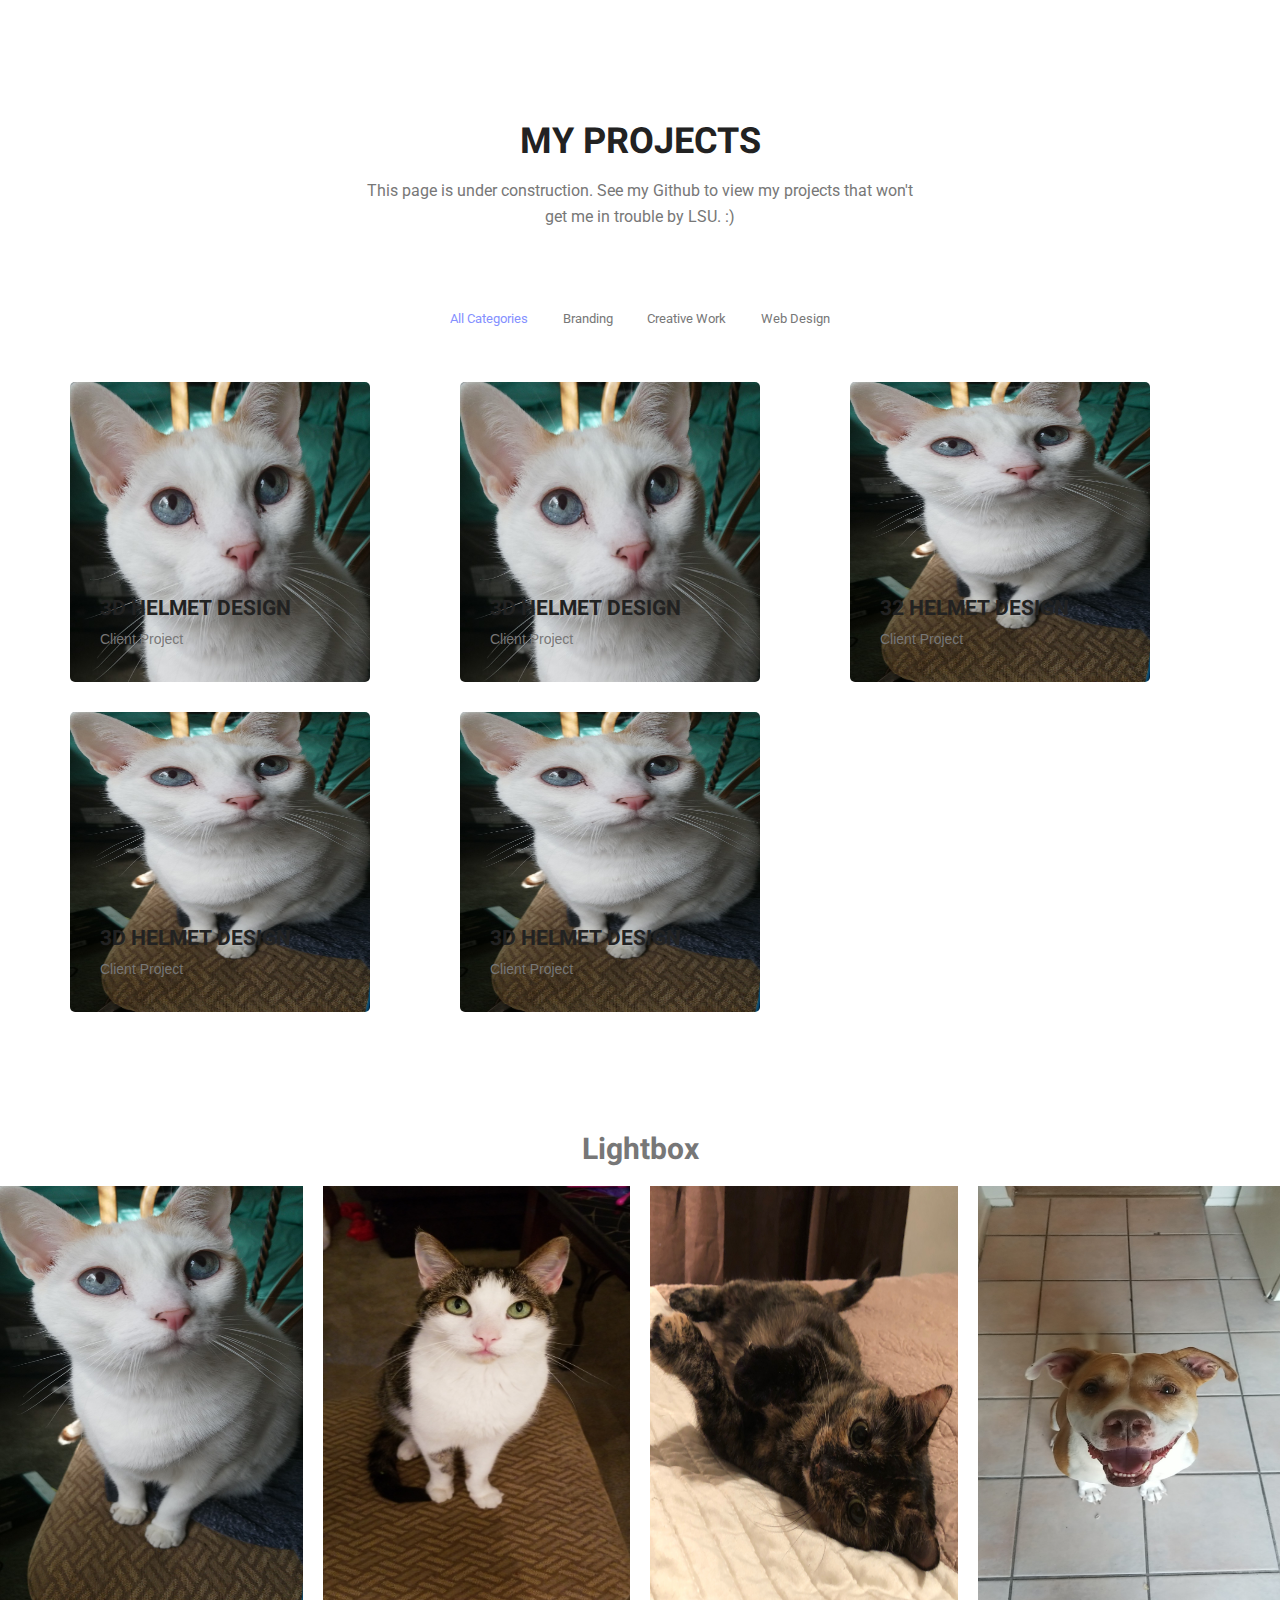
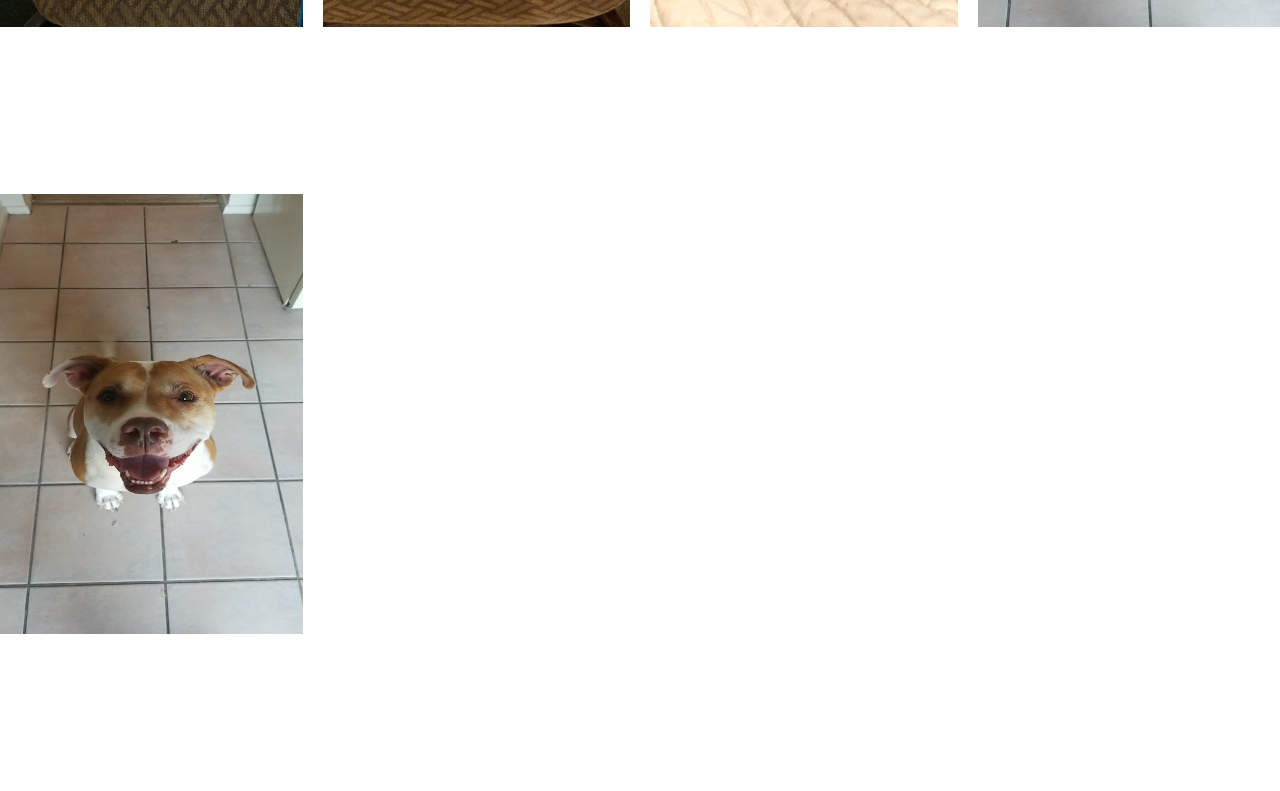
==== commit 9862bb28: "added updated pet icons" ====
--- a/about me.html
+++ b/about me.html
@@ -5,7 +5,7 @@
         <meta charset="utf-8">
         <meta name="viewport" content="width=device-width, initial-scale=1, shrink-to-fit=no">
         <link rel="icon" href="img/favicon.png" type="image/png">
-        <title>Ronin Multi</title>
+        <title>Projects</title>
         <!-- Bootstrap CSS -->
         <link rel="stylesheet" href="css/bootstrap.css">
         <link rel="stylesheet" href="vendors/linericon/style.css">
@@ -25,8 +25,8 @@
         <section class="projects_area p_120">
         	<div class="container">
         		<div class="main_title">
-					<h2>Our Recent Completed Projects</h2>
-					<p>Lorem ipsum dolor sit amet, consectetur adipisicing elit, sed do eiusmod tempor</p>
+					<h2>My Projects</h2>
+					<p>This page is under construction. See my Github to view my projects that won't get me in trouble by LSU. :)</p>
 				</div>
         		<div class="projects_fillter">
 					<ul class="filter list">
@@ -39,7 +39,7 @@
 				<div class="projects_inner row">
 					<div class="col-lg-4 col-sm-6 brand web">
 						<div class="projects_item">
-							<img class="img-fluid" src="photos/Angel1.jpg" alt="" style = "width:300px; height:300px;">
+							<img class="img-fluid" src="photos/Angel1.jpg" alt="" >
 							<div class="projects_text">
 								<a href="portfolio-details.html"><h4>3D Helmet Design</h4></a>
 								<p>Client Project</p>
@@ -48,7 +48,7 @@
 					</div>
 					<div class="col-lg-4 col-sm-6 brand work">
 						<div class="projects_item">
-							<img class="img-fluid" src="photos/Angel1.jpg" alt="" style = "width:300px; height:300px;">
+							<img class="img-fluid" src="photos/Angel1.jpg" alt="" >
 							<div class="projects_text">
 								<a href="portfolio-details.html"><h4>3D Helmet Design</h4></a>
 								<p>Client Project</p>
@@ -85,4 +85,261 @@
 				</div>
         	</div>
         </section>
-        <!--================End Projects Area =================-->+		<!--================End Projects Area =================-->
+		
+
+		<!DOCTYPE html>
+<html>
+<meta name="viewport" content="width=device-width, initial-scale=1">
+<style>
+body {
+  font-family: Verdana, sans-serif;
+  margin: 0;
+}
+
+* {
+  box-sizing: border-box;
+}
+
+.row > .column {
+  padding: 10px 10px;
+}
+
+.row:after {
+  content: "";
+  display: table;
+  clear: both;
+}
+
+.column {
+  float: left;
+  width: 25%;
+}
+
+/* The Modal (background) */
+.modal {
+  display: none;
+  position: fixed;
+  z-index: 1;
+  padding-top: 100px;
+  left: 0;
+  top: 0;
+  width: 100%;
+  height: 100%;
+  overflow: auto;
+  background-color: black;
+}
+
+/* Modal Content */
+.modal-content {
+  position: relative;
+  background-color: #fefefe;
+  margin: auto;
+  padding: 0px;
+  width: 90%;
+  max-width: 1200px;
+}
+
+/* The Close Button */
+.close {
+  color: white;
+  position: absolute;
+  top: 10px;
+  right: 25px;
+  font-size: 35px;
+  font-weight: bold;
+}
+
+.close:hover,
+.close:focus {
+  color: #999;
+  text-decoration: none;
+  cursor: pointer;
+}
+
+.mySlides {
+  display: none;
+}
+
+.cursor {
+  cursor: pointer;
+}
+
+/* Next & previous buttons */
+.prev,
+.next {
+  cursor: pointer;
+  position: absolute;
+  top: 50%;
+  width: auto;
+  padding: 16px;
+  margin-top: -50px;
+  color: white;
+  font-weight: bold;
+  font-size: 20px;
+  transition: 0.6s ease;
+  border-radius: 0 3px 3px 0;
+  user-select: none;
+  -webkit-user-select: none;
+}
+
+/* Position the "next button" to the right */
+.next {
+  right: 0;
+  border-radius: 3px 0 0 3px;
+}
+
+/* On hover, add a black background color with a little bit see-through */
+.prev:hover,
+.next:hover {
+  background-color: rgba(0, 0, 0, 0.8);
+}
+
+/* Number text (1/3 etc) */
+.numbertext {
+  color: #f2f2f2;
+  font-size: 12px;
+  padding: 8px 12px;
+  position: absolute;
+  top: 0;
+}
+
+img {
+  margin-bottom: -4px;
+  height: 75%;
+}
+
+.caption-container {
+  text-align: center;
+  background-color: black;
+  padding: 2px 16px;
+  color: white;
+}
+
+.demo {
+  opacity: 0.6;
+}
+
+.active,
+.demo:hover {
+  opacity: 1;
+}
+
+img.hover-shadow {
+  transition: 0.3s;
+}
+
+.hover-shadow:hover {
+  box-shadow: 0 4px 8px 0 rgba(0, 0, 0, 0.2), 0 6px 20px 0 rgba(0, 0, 0, 0.19);
+}
+</style>
+<body>
+
+<h2 style="text-align:center">Lightbox</h2>
+
+<div class="row">
+  <div class="column">
+    <img src="photos/Angel1.jpg" style="width:100%" onclick="openModal();currentSlide(1)" class="hover-shadow cursor">
+  </div>
+  <div class="column">
+    <img src="photos/Atlas1.jpg" style="width:100%" onclick="openModal();currentSlide(2)" class="hover-shadow cursor">
+  </div>
+  <div class="column">
+    <img src="photos/MeeMaw.jpg" style="width:100%" onclick="openModal();currentSlide(3)" class="hover-shadow cursor">
+  </div>
+  <div class="column">
+    <img src="photos/Kiwi.jpg" style="width:100%" onclick="openModal();currentSlide(4)" class="hover-shadow cursor">
+  </div>
+  <div class="column">
+    <img src="photos/Kiwi.jpg" style="width:100%" onclick="openModal();currentSlide(5)" class="hover-shadow cursor">
+  </div>
+</div>
+
+<div id="myModal" class="modal">
+  <span class="close cursor" onclick="closeModal()">&times;</span>
+  <div class="modal-content">
+
+    <div class="mySlides">
+      <div class="numbertext">1 / 4</div>
+      <img src="photos/Angel1.jpg" style="width:100%">
+    </div>
+
+    <div class="mySlides">
+      <div class="numbertext">2 / 4</div>
+      <img src="photos/Atlas1.jpg" style="width:100%">
+    </div>
+
+    <div class="mySlides">
+      <div class="numbertext">3 / 4</div>
+      <img src="photos/Kiwi.jpg" style="width:100%">
+    </div>
+    
+    <div class="mySlides">
+      <div class="numbertext">4 / 4</div>
+      <img src="photos/MeeMaw.jpg" style="width:100%">
+    </div>
+    
+    <a class="prev" onclick="plusSlides(-1)">&#10094;</a>
+    <a class="next" onclick="plusSlides(1)">&#10095;</a>
+
+    <div class="caption-container">
+      <p id="caption"></p>
+    </div>
+
+
+    <div class="column">
+      <img class="demo cursor" src="photos/Angel1.jpg" style="width:100%" onclick="currentSlide(1)" alt="Nature and sunrise">
+    </div>
+    <div class="column">
+      <img class="demo cursor" src="photos/Atlas1.jpg" style="width:100%" onclick="currentSlide(2)" alt="Snow">
+    </div>
+    <div class="column">
+      <img class="demo cursor" src="photos/Kiwi.jpg" style="width:100%" onclick="currentSlide(3)" alt="Mountains and fjords">
+    </div>
+    <div class="column">
+      <img class="demo cursor" src="photos/MeeMaw.jpg" style="width:100%" onclick="currentSlide(4)" alt="Northern Lights">
+    </div>
+  </div>
+</div>
+
+<script>
+function openModal() {
+  document.getElementById('myModal').style.display = "block";
+}
+
+function closeModal() {
+  document.getElementById('myModal').style.display = "none";
+}
+
+var slideIndex = 1;
+showSlides(slideIndex);
+
+function plusSlides(n) {
+  showSlides(slideIndex += n);
+}
+
+function currentSlide(n) {
+  showSlides(slideIndex = n);
+}
+
+function showSlides(n) {
+  var i;
+  var slides = document.getElementsByClassName("mySlides");
+  var dots = document.getElementsByClassName("demo");
+  var captionText = document.getElementById("caption");
+  if (n > slides.length) {slideIndex = 1}
+  if (n < 1) {slideIndex = slides.length}
+  for (i = 0; i < slides.length; i++) {
+      slides[i].style.display = "none";
+  }
+  for (i = 0; i < dots.length; i++) {
+      dots[i].className = dots[i].className.replace(" active", "");
+  }
+  slides[slideIndex-1].style.display = "block";
+  dots[slideIndex-1].className += " active";
+  captionText.innerHTML = dots[slideIndex-1].alt;
+}
+</script>
+    
+</body>
+</html>
